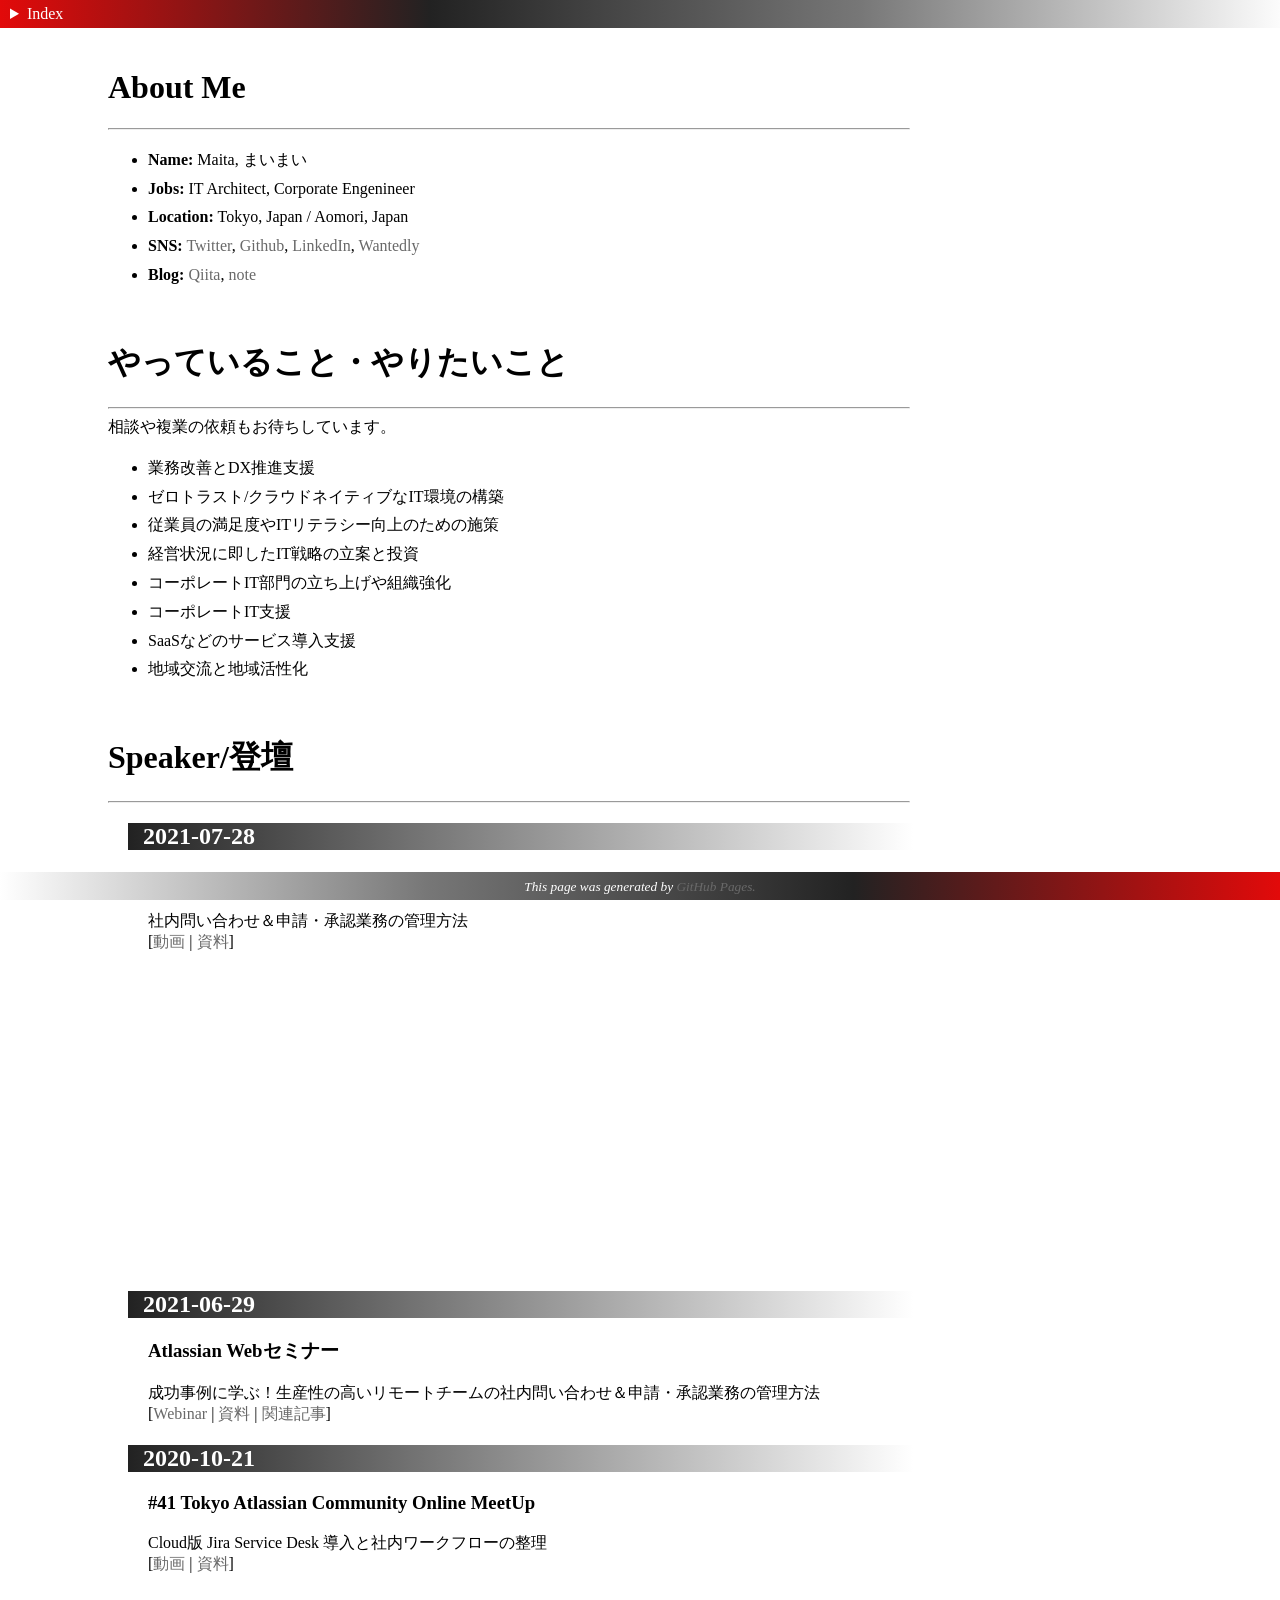
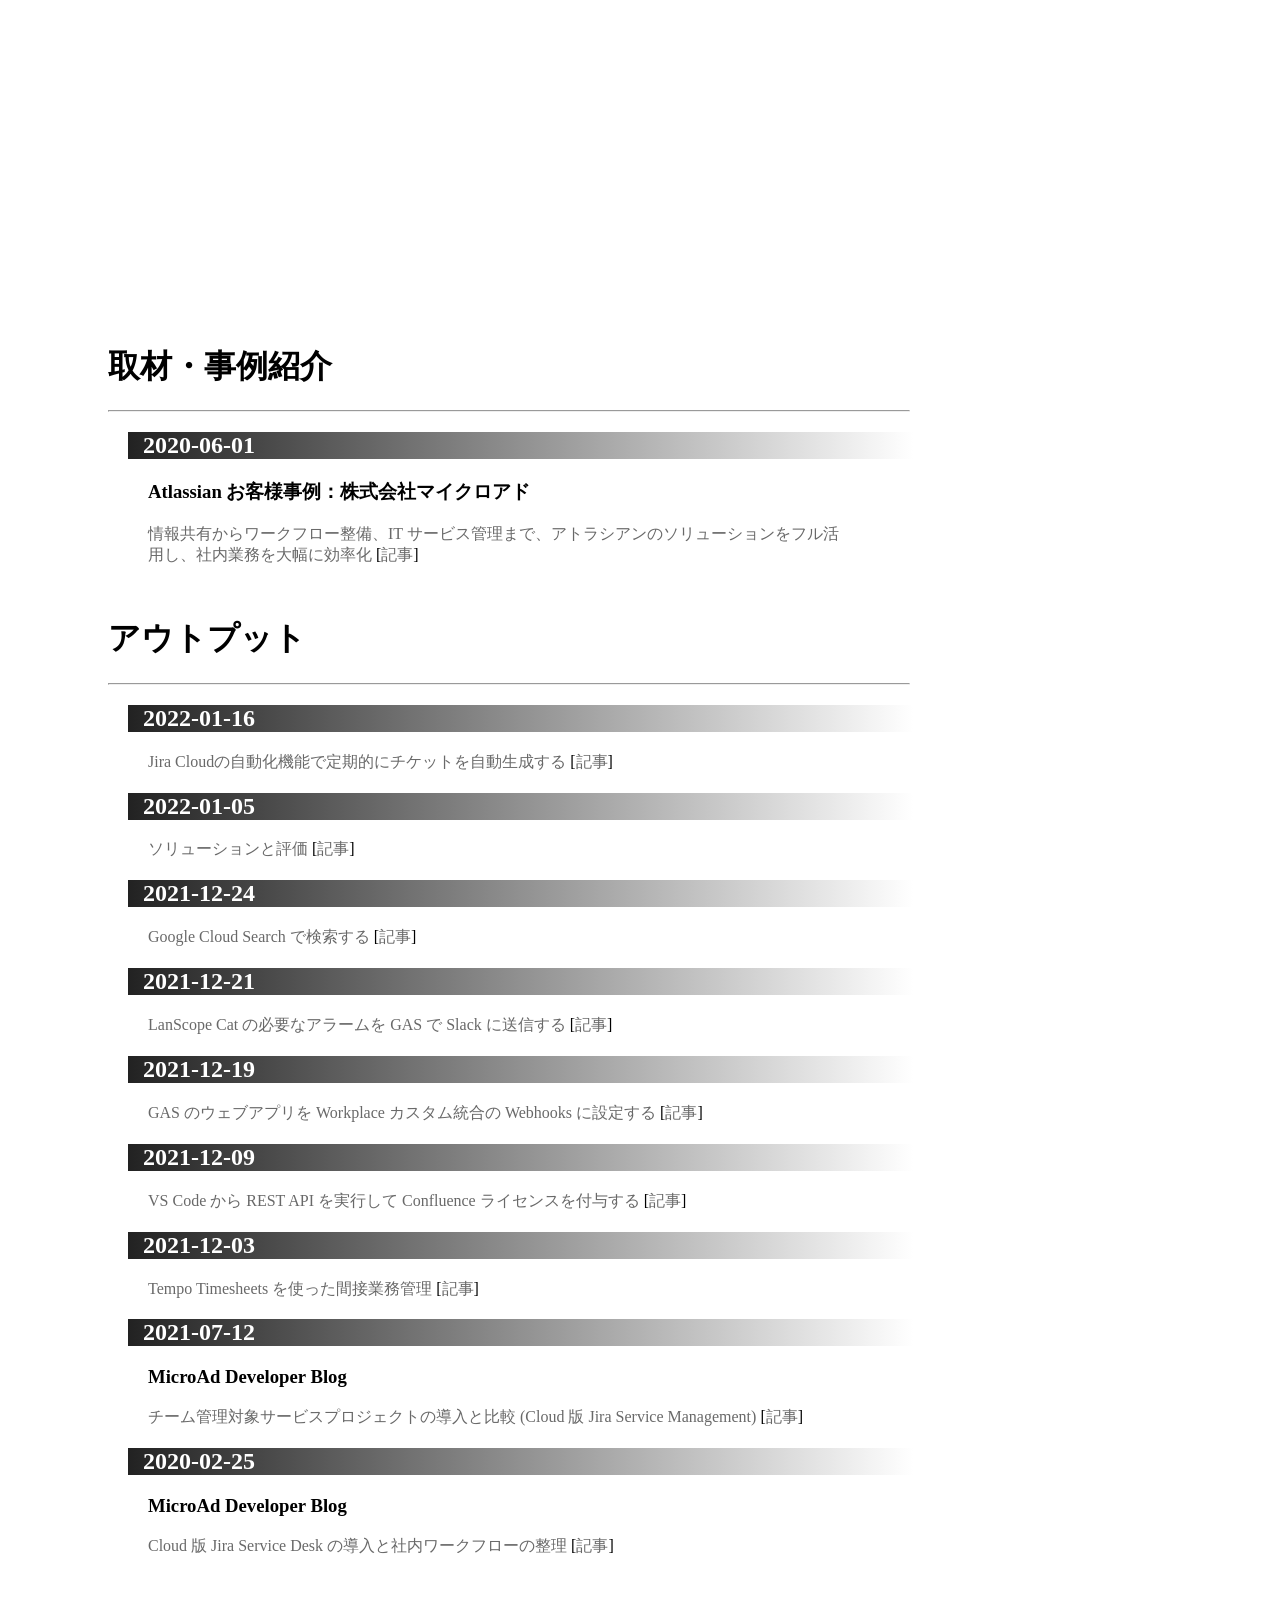
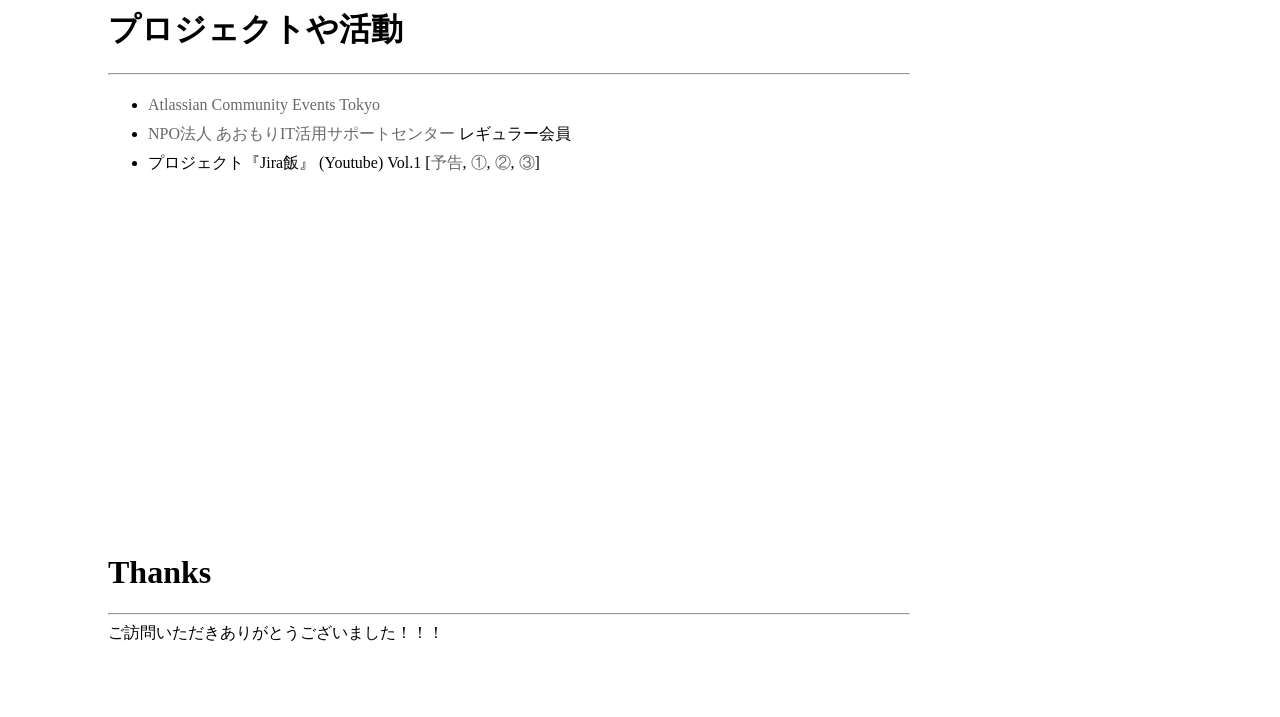
==== index.html @ 76b30c07 "Update index.html レイアウト変更" ====
<!DOCTYPE html>
<html lang="ja">
<head>
    <meta charset="utf-8">
    <meta property="og:type" content="website">
    <meta property="og:title" content="About Me | Corporate Engineer Maimai">
    <meta property="og:description" content="コーポレートエンジニアをしている「まいまい」の自己紹介や、過去の登壇・アウトプットを紹介しています。">
    <meta property="og:site_name" content="About Me | Corporate Engineer Maimai">
    <link rel="stylesheet" type="text/css" href="base.css">
    <title>About Me | Corporate Engineer Maimai</title>
</head>
<body>

<div class="header">
<details>
    <summary>Index</summary>
        <div class="index">
        <li><a href="#H1-001">About Me</a></li>
        <li><a href="#H1-002">やっていること・やりたいこと</a></li>
        <li><a href="#H1-003">Speaker/登壇</a></li>
        <li><a href="#H1-004">取材・事例紹介</a></li>
        <li><a href="#H1-005">アウトプット</a></li>
        <li><a href="#H1-006">プロジェクトや活動</a></li>
        </div>
</details>
</div>

<!--- Body ここから -->
<div class="body">
<h1 id="H1-001">About Me</h1>
<hr>
<ul>
    <li><b>Name:</b> Maita, まいまい</li>
    <li><b>Jobs:</b> IT Architect, Corporate Engenineer</li>
    <li><b>Location:</b> Tokyo, Japan / Aomori, Japan</li>
    <li><b>SNS:</b> <a href="https://twitter.com/cemaimai">Twitter</a>, <a href="https://github.com/cemaimai">Github</a>, <a href="https://www.linkedin.com/in/shinsuke-maita-6b7702137/">LinkedIn</a>, <a href="https://www.wantedly.com/id/cemaimai">Wantedly</a></li>
    <li><b>Blog:</b> <a href="https://qiita.com/cemaimai">Qiita</a>, <a href="https://note.com/cemaimai">note</a></li>
</ul>

<h1 id="H1-002">やっていること・やりたいこと</h1>
<hr>
相談や複業の依頼もお待ちしています。
<ul>
    <li>業務改善とDX推進支援</li>
    <li>ゼロトラスト/クラウドネイティブなIT環境の構築</li>
    <li>従業員の満足度やITリテラシー向上のための施策</li>
    <li>経営状況に即したIT戦略の立案と投資</li>
    <li>コーポレートIT部門の立ち上げや組織強化</li>
    <li>コーポレートIT支援</li>
    <li>SaaSなどのサービス導入支援</li>
    <li>地域交流と地域活性化</li>
</ul>

<h1 id="H1-003">Speaker/登壇</h1>
<hr>
    <h2>2021-07-28</h2>
        <h3>#47 Tokyo Atlassian Community Online MeetUp</h3>
        <div class="text">社内問い合わせ＆申請・承認業務の管理方法</div>
        <div class="text">[<a href="https://www.youtube.com/watch?v=RJtJ-6cpkEo">動画</a> | <a href="https://www.slideshare.net/microad_engineer/20210728-ace047">資料</a>] </div>
        <div class="text"><iframe width="560" height="315" src="https://www.youtube.com/embed/RJtJ-6cpkEo" title="YouTube video player" frameborder="0" allow="accelerometer; autoplay; clipboard-write; encrypted-media; gyroscope; picture-in-picture" allowfullscreen></iframe></div>

    <h2>2021-06-29</h2>
        <h3>Atlassian Webセミナー</h3>
        <div class="text">成功事例に学ぶ！生産性の高いリモートチームの社内問い合わせ＆申請・承認業務の管理方法</div>
        <div class="text">[<a href="https://www.atlassian.com/ja/webinars/international/ja-customer-story-microad">Webinar</a> | <a href="https://www.slideshare.net/microad_engineer/20210629atlassianwebinar">資料</a> | <a href="https://community.atlassian.com/t5/Jira-Service-Management-articles/2021%E5%B9%B46%E6%9C%8829%E6%97%A5%E9%96%8B%E5%82%ACWeb%E3%82%BB%E3%83%9F%E3%83%8A%E3%83%BC-%E6%88%90%E5%8A%9F%E4%BA%8B%E4%BE%8B%E3%81%AB%E5%AD%A6%E3%81%B6-%E7%94%9F%E7%94%A3%E6%80%A7%E3%81%AE%E9%AB%98%E3%81%84%E3%83%AA%E3%83%A2%E3%83%BC%E3%83%88%E3%83%81%E3%83%BC%E3%83%A0%E3%81%AE%E7%A4%BE%E5%86%85%E5%95%8F%E3%81%84%E5%90%88%E3%82%8F%E3%81%9B-%E7%94%B3%E8%AB%8B-%E6%89%BF%E8%AA%8D%E6%A5%AD%E5%8B%99%E3%81%AE%E7%AE%A1%E7%90%86%E6%96%B9%E6%B3%95/ba-p/1737532">関連記事</a>]</div>

    <h2>2020-10-21</h2>
        <h3>#41 Tokyo Atlassian Community Online MeetUp</h3>
        <div class="text">Cloud版 Jira Service Desk 導入と社内ワークフローの整理</div>
        <div class="text">[<a href="https://www.youtube.com/watch?v=x3oDOtFxXU0">動画</a> | <a href="https://www.slideshare.net/microad_engineer/aec-41-lt">資料</a>] </div>
        <div class="text"><iframe width="560" height="315" src="https://www.youtube.com/embed/x3oDOtFxXU0" title="YouTube video player" frameborder="0" allow="accelerometer; autoplay; clipboard-write; encrypted-media; gyroscope; picture-in-picture" allowfullscreen></iframe></div>

<h1 id="H1-004">取材・事例紹介</h1>
<hr>
    <h2>2020-06-01</h2>
        <h3>Atlassian お客様事例：株式会社マイクロアド</h3>
        <div class="text"><a href="https://www.atlassian.com/ja/customers/microad">情報共有からワークフロー整備、IT サービス管理まで、アトラシアンのソリューションをフル活用し、社内業務を大幅に効率化</a> [<a href="https://www.atlassian.com/ja/customers/microad">記事</a>]</div>


<h1 id="H1-005">アウトプット</h1>
<hr>
    <h2>2022-01-16</h2>
        <div class="text"><a href="https://qiita.com/cemaimai/items/0ba5bbc0c61e6a805965">Jira Cloudの自動化機能で定期的にチケットを自動生成する</a> [<a href="https://qiita.com/cemaimai/items/0ba5bbc0c61e6a805965">記事</a>]</div>
    <h2>2022-01-05</h2>
        <div class="text"><a href="https://qiita.com/cemaimai/items/a8c7bdc0584038373188">ソリューションと評価</a> [<a href="https://qiita.com/cemaimai/items/a8c7bdc0584038373188">記事</a>]</div>
    <h2>2021-12-24</h2>
        <div class="text"><a href="https://qiita.com/cemaimai/items/baa7d0d3aedb22e76652">Google Cloud Search で検索する</a> [<a href="https://qiita.com/cemaimai/items/baa7d0d3aedb22e76652">記事</a>]</div>
    <h2>2021-12-21</h2>
        <div class="text"><a href="https://qiita.com/cemaimai/items/c20225d32298ceb9b301">LanScope Cat の必要なアラームを GAS で Slack に送信する</a> [<a href="https://qiita.com/cemaimai/items/c20225d32298ceb9b301">記事</a>]</div>
    <h2>2021-12-19</h2>
        <div class="text"><a href="https://qiita.com/cemaimai/items/4e7044d4f46eaf0c8d08">GAS のウェブアプリを Workplace カスタム統合の Webhooks に設定する</a> [<a href="https://qiita.com/cemaimai/items/4e7044d4f46eaf0c8d08">記事</a>]</div>
    <h2>2021-12-09</h2>
        <div class="text"><a href="https://qiita.com/cemaimai/items/fc41af27915988841f97">VS Code から REST API を実行して Confluence ライセンスを付与する</a> [<a href="https://qiita.com/cemaimai/items/fc41af27915988841f97">記事</a>]</div>
    <h2>2021-12-03</h2>
        <div class="text"><a href="https://qiita.com/cemaimai/items/caa5237936f76f479fb8">Tempo Timesheets を使った間接業務管理</a> [<a href="https://qiita.com/cemaimai/items/caa5237936f76f479fb8">記事</a>]</div>
    <h2>2021-07-12</h2>
        <h3>MicroAd Developer Blog</h3>
        <div class="text"><a href="https://developers.microad.co.jp/entry/2021/07/12/063000">チーム管理対象サービスプロジェクトの導入と比較 (Cloud 版 Jira Service Management)</a> [<a href="https://developers.microad.co.jp/entry/2021/07/12/063000">記事</a>]</div>
    <h2>2020-02-25</h2>
        <h3>MicroAd Developer Blog</h3>
        <div class="text"><a href="https://developers.microad.co.jp/entry/2020/02/25/063000">Cloud 版 Jira Service Desk の導入と社内ワークフローの整理</a> [<a href="https://developers.microad.co.jp/entry/2020/02/25/063000">記事</a>]</div>

<h1 id="H1-006">プロジェクトや活動</h1>
<hr>
<ul>
    <li><a href="https://ace.atlassian.com/tokyo/">Atlassian Community Events Tokyo</a></li>
    <li><a href="https://aoit.jp/">NPO法人 あおもりIT活用サポートセンター</a> レギュラー会員</li>
    <li>プロジェクト『Jira飯』 (Youtube) Vol.1 [<a href="https://www.youtube.com/watch?v=CK2RzJ-jogo">予告</a>, <a href="https://www.youtube.com/watch?v=gloim9arzog">①</a>, <a href="https://www.youtube.com/watch?v=1fR7b4wqdCg">②</a>, <a href="https://www.youtube.com/watch?v=f0I4ZbgqQSE">③</a>]</li>
    <iframe width="560" height="315" src="https://www.youtube.com/embed/CK2RzJ-jogo" title="YouTube video player" frameborder="0" allow="accelerometer; autoplay; clipboard-write; encrypted-media; gyroscope; picture-in-picture" allowfullscreen></iframe>
</ul>

<h1>Thanks</h1>
<hr>
ご訪問いただきありがとうございました！！！
<p>　</p>
</div>
<!--- Body ここまで -->

<div class="footer"><small><i>This page was generated by <a href="https://pages.github.com/">GitHub Pages.</a></i></small></div>
</body>
</html>
---- base.css ----
body {
	background-color: white;
    position: absolute;
    top: 0px;
    left: 100px;
    font-family: 'Times New Roman', 'Kosugi', sans-serif;
}

a {
    text-decoration: none;
}

a:link {
    color: dimgrey;
}

a:visited {
    color: dimgrey;
}

a:hover {
    text-decoration: underline;
    color: crimson;
}

hr {
    width: 800px;
    text-align: left;
    margin-left: 0;
}

h1 {
    padding-top: 30px;
}

h2 {
    margin-left: 20px;
    padding-left: 15px;
    width: 770px;
    color: #fff;
    background-color: dimgrey;
    background: linear-gradient(90deg, #222, #fff);
}

h3 {
    margin-left: 40px;
}

summary {
    padding-top: 5px;
    padding-left: 10px;
    padding-bottom: 5px;
    width: 100%;
    color: #fff;
    background: linear-gradient(90deg, #e20a0a, #222, #777, #fff);
}

ul {
    line-height: 1.8;
}

.index {
    /* margin-top: 10px;
    margin-left: 23px; */
    padding-top: 10px;
    padding-left: 30px;
    padding-bottom: 10px;
    width: 300px;
    line-height: 1.5;
    border: 1px solid #aaa;
    border-radius: 4px;
    color: dimgrey;
    background-color: rgba(255, 255, 255,0.9);
    font-weight: bold;
}

.text {
    margin-left: 40px;
    width: 700px;
}

.header {
    position: fixed;
    top: 0px;
    left: 0px;
    width: 100%;
    padding-top: 0px;
    padding-bottom: 0px;
}

.body {
    padding: 10px 0 20px 0;    /* 上下に20pxを余白を取る */
}

.footer {
    position: fixed;
    bottom: 0px;
    left: 0px;
    width: 100%;
    padding-top: 5px;
    padding-bottom: 5px;
    text-align: center;
    color: #fff;
    background-color: #222;
    background: linear-gradient(90deg, #fff, #777, #222, #e20a0a);
}
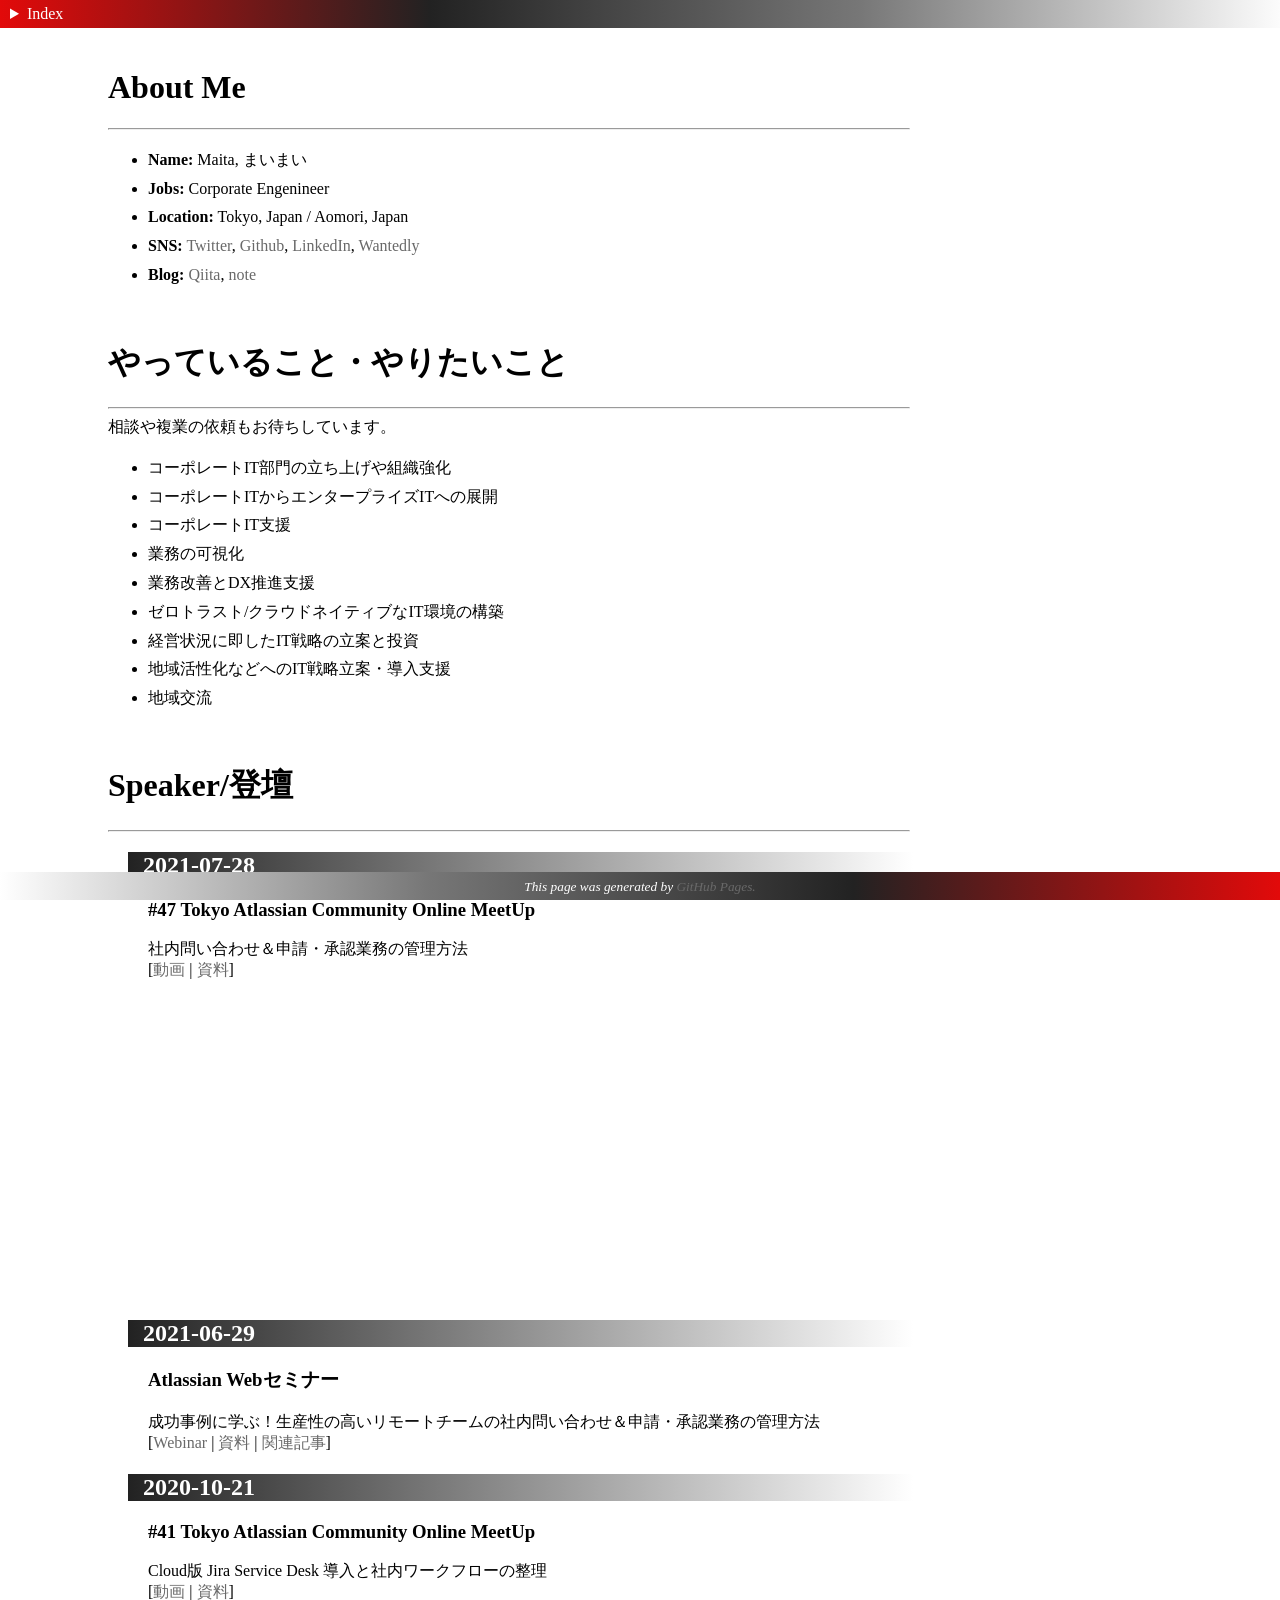
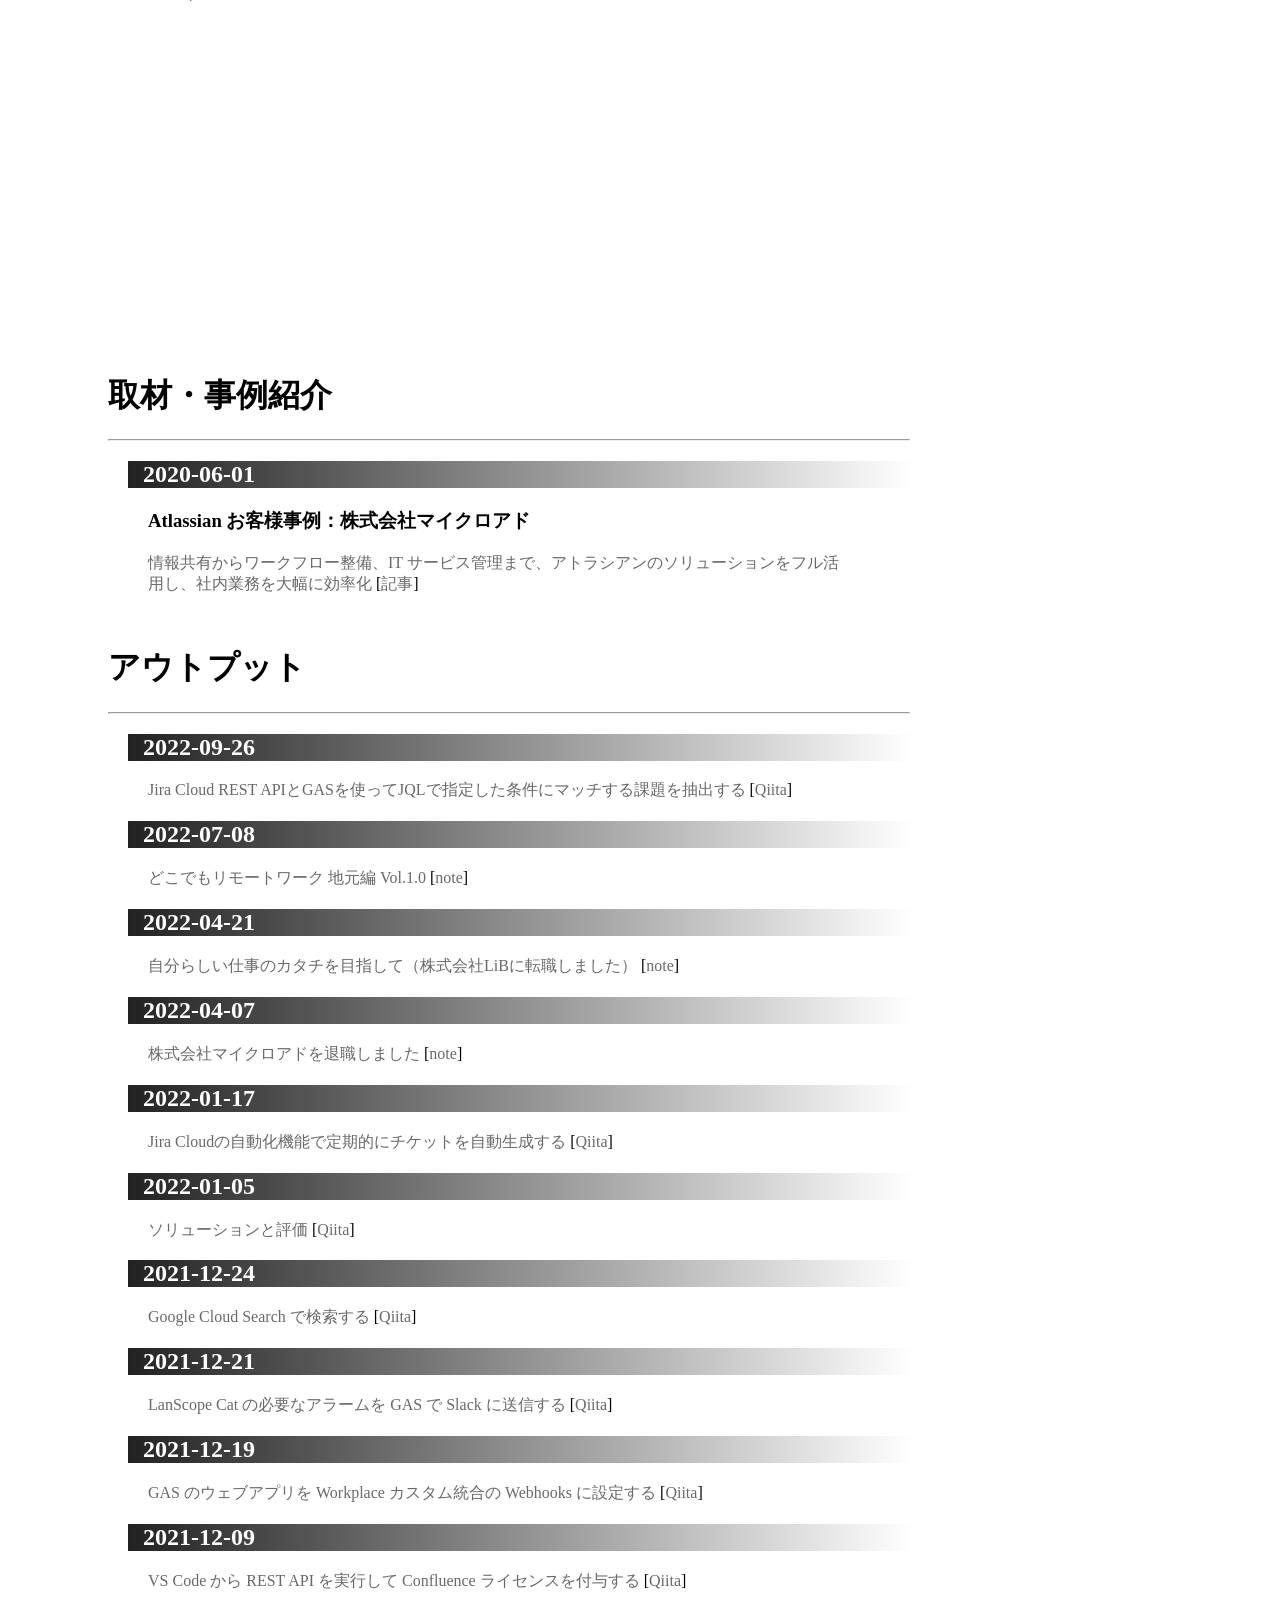
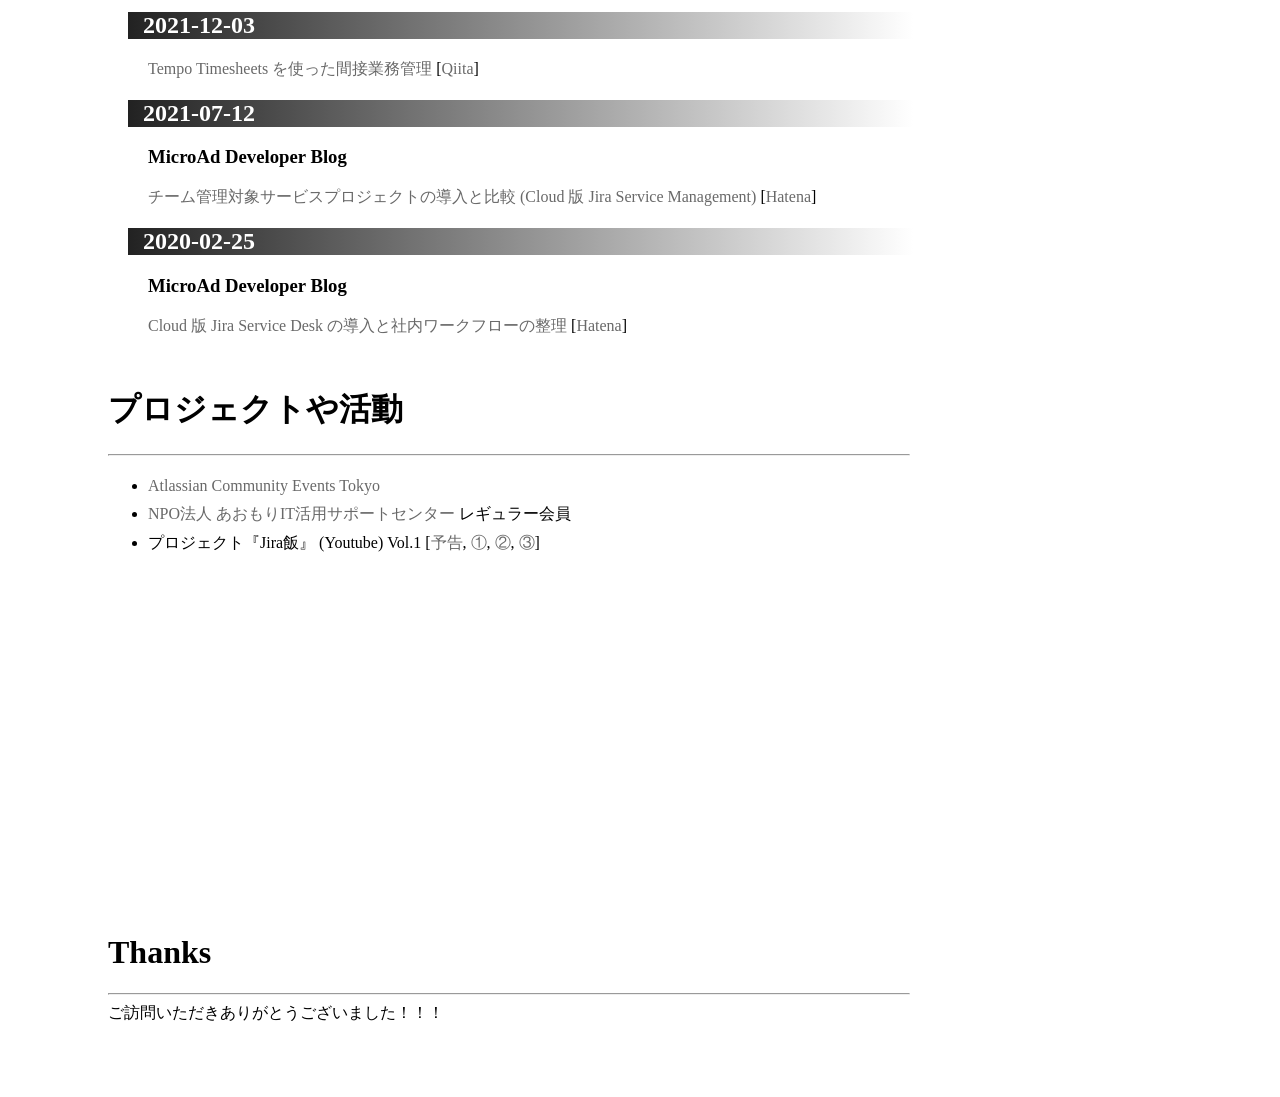
==== commit 4ca403b7: "Add files via upload" ====
--- a/index.html
+++ b/index.html
@@ -31,7 +31,7 @@
 <hr>
 <ul>
     <li><b>Name:</b> Maita, まいまい</li>
-    <li><b>Jobs:</b> IT Architect, Corporate Engenineer</li>
+    <li><b>Jobs:</b> Corporate Engenineer</li>
     <li><b>Location:</b> Tokyo, Japan / Aomori, Japan</li>
     <li><b>SNS:</b> <a href="https://twitter.com/cemaimai">Twitter</a>, <a href="https://github.com/cemaimai">Github</a>, <a href="https://www.linkedin.com/in/shinsuke-maita-6b7702137/">LinkedIn</a>, <a href="https://www.wantedly.com/id/cemaimai">Wantedly</a></li>
     <li><b>Blog:</b> <a href="https://qiita.com/cemaimai">Qiita</a>, <a href="https://note.com/cemaimai">note</a></li>
@@ -41,14 +41,15 @@
 <hr>
 相談や複業の依頼もお待ちしています。
 <ul>
+    <li>コーポレートIT部門の立ち上げや組織強化</li>
+    <li>コーポレートITからエンタープライズITへの展開</li>
+    <li>コーポレートIT支援</li>
+    <li>業務の可視化</li>
     <li>業務改善とDX推進支援</li>
     <li>ゼロトラスト/クラウドネイティブなIT環境の構築</li>
-    <li>従業員の満足度やITリテラシー向上のための施策</li>
     <li>経営状況に即したIT戦略の立案と投資</li>
-    <li>コーポレートIT部門の立ち上げや組織強化</li>
-    <li>コーポレートIT支援</li>
-    <li>SaaSなどのサービス導入支援</li>
-    <li>地域交流と地域活性化</li>
+    <li>地域活性化などへのIT戦略立案・導入支援</li>
+    <li>地域交流</li>
 </ul>
 
 <h1 id="H1-003">Speaker/登壇</h1>
@@ -79,26 +80,34 @@
 
 <h1 id="H1-005">アウトプット</h1>
 <hr>
-    <h2>2022-01-16</h2>
-        <div class="text"><a href="https://qiita.com/cemaimai/items/0ba5bbc0c61e6a805965">Jira Cloudの自動化機能で定期的にチケットを自動生成する</a> [<a href="https://qiita.com/cemaimai/items/0ba5bbc0c61e6a805965">記事</a>]</div>
+    <h2>2022-09-26</h2>
+        <div class="text"><a href="https://qiita.com/cemaimai/items/ecb716654a2fc1c45a72">Jira Cloud REST APIとGASを使ってJQLで指定した条件にマッチする課題を抽出する</a> [<a href="https://qiita.com/cemaimai/items/ecb716654a2fc1c45a72">Qiita</a>]</div>
+    <h2>2022-07-08</h2>
+        <div class="text"><a href="https://note.com/cemaimai/n/n91f216fa0f9e">どこでもリモートワーク 地元編 Vol.1.0</a> [<a href="https://note.com/cemaimai/n/n91f216fa0f9e">note</a>]</div>
+    <h2>2022-04-21</h2>
+        <div class="text"><a href="https://note.com/cemaimai/n/n746a732a458d">自分らしい仕事のカタチを目指して（株式会社LiBに転職しました）</a> [<a href="https://note.com/cemaimai/n/n746a732a458d">note</a>]</div>
+    <h2>2022-04-07</h2>
+        <div class="text"><a href="https://note.com/cemaimai/n/n4a267ef95fcd">株式会社マイクロアドを退職しました</a> [<a href="https://note.com/cemaimai/n/n4a267ef95fcd">note</a>]</div>
+    <h2>2022-01-17</h2>
+        <div class="text"><a href="https://qiita.com/cemaimai/items/0ba5bbc0c61e6a805965">Jira Cloudの自動化機能で定期的にチケットを自動生成する</a> [<a href="https://qiita.com/cemaimai/items/0ba5bbc0c61e6a805965">Qiita</a>]</div>
     <h2>2022-01-05</h2>
-        <div class="text"><a href="https://qiita.com/cemaimai/items/a8c7bdc0584038373188">ソリューションと評価</a> [<a href="https://qiita.com/cemaimai/items/a8c7bdc0584038373188">記事</a>]</div>
+        <div class="text"><a href="https://qiita.com/cemaimai/items/a8c7bdc0584038373188">ソリューションと評価</a> [<a href="https://qiita.com/cemaimai/items/a8c7bdc0584038373188">Qiita</a>]</div>
     <h2>2021-12-24</h2>
-        <div class="text"><a href="https://qiita.com/cemaimai/items/baa7d0d3aedb22e76652">Google Cloud Search で検索する</a> [<a href="https://qiita.com/cemaimai/items/baa7d0d3aedb22e76652">記事</a>]</div>
+        <div class="text"><a href="https://qiita.com/cemaimai/items/baa7d0d3aedb22e76652">Google Cloud Search で検索する</a> [<a href="https://qiita.com/cemaimai/items/baa7d0d3aedb22e76652">Qiita</a>]</div>
     <h2>2021-12-21</h2>
-        <div class="text"><a href="https://qiita.com/cemaimai/items/c20225d32298ceb9b301">LanScope Cat の必要なアラームを GAS で Slack に送信する</a> [<a href="https://qiita.com/cemaimai/items/c20225d32298ceb9b301">記事</a>]</div>
+        <div class="text"><a href="https://qiita.com/cemaimai/items/c20225d32298ceb9b301">LanScope Cat の必要なアラームを GAS で Slack に送信する</a> [<a href="https://qiita.com/cemaimai/items/c20225d32298ceb9b301">Qiita</a>]</div>
     <h2>2021-12-19</h2>
-        <div class="text"><a href="https://qiita.com/cemaimai/items/4e7044d4f46eaf0c8d08">GAS のウェブアプリを Workplace カスタム統合の Webhooks に設定する</a> [<a href="https://qiita.com/cemaimai/items/4e7044d4f46eaf0c8d08">記事</a>]</div>
+        <div class="text"><a href="https://qiita.com/cemaimai/items/4e7044d4f46eaf0c8d08">GAS のウェブアプリを Workplace カスタム統合の Webhooks に設定する</a> [<a href="https://qiita.com/cemaimai/items/4e7044d4f46eaf0c8d08">Qiita</a>]</div>
     <h2>2021-12-09</h2>
-        <div class="text"><a href="https://qiita.com/cemaimai/items/fc41af27915988841f97">VS Code から REST API を実行して Confluence ライセンスを付与する</a> [<a href="https://qiita.com/cemaimai/items/fc41af27915988841f97">記事</a>]</div>
+        <div class="text"><a href="https://qiita.com/cemaimai/items/fc41af27915988841f97">VS Code から REST API を実行して Confluence ライセンスを付与する</a> [<a href="https://qiita.com/cemaimai/items/fc41af27915988841f97">Qiita</a>]</div>
     <h2>2021-12-03</h2>
-        <div class="text"><a href="https://qiita.com/cemaimai/items/caa5237936f76f479fb8">Tempo Timesheets を使った間接業務管理</a> [<a href="https://qiita.com/cemaimai/items/caa5237936f76f479fb8">記事</a>]</div>
+        <div class="text"><a href="https://qiita.com/cemaimai/items/caa5237936f76f479fb8">Tempo Timesheets を使った間接業務管理</a> [<a href="https://qiita.com/cemaimai/items/caa5237936f76f479fb8">Qiita</a>]</div>
     <h2>2021-07-12</h2>
         <h3>MicroAd Developer Blog</h3>
-        <div class="text"><a href="https://developers.microad.co.jp/entry/2021/07/12/063000">チーム管理対象サービスプロジェクトの導入と比較 (Cloud 版 Jira Service Management)</a> [<a href="https://developers.microad.co.jp/entry/2021/07/12/063000">記事</a>]</div>
+        <div class="text"><a href="https://developers.microad.co.jp/entry/2021/07/12/063000">チーム管理対象サービスプロジェクトの導入と比較 (Cloud 版 Jira Service Management)</a> [<a href="https://developers.microad.co.jp/entry/2021/07/12/063000">Hatena</a>]</div>
     <h2>2020-02-25</h2>
         <h3>MicroAd Developer Blog</h3>
-        <div class="text"><a href="https://developers.microad.co.jp/entry/2020/02/25/063000">Cloud 版 Jira Service Desk の導入と社内ワークフローの整理</a> [<a href="https://developers.microad.co.jp/entry/2020/02/25/063000">記事</a>]</div>
+        <div class="text"><a href="https://developers.microad.co.jp/entry/2020/02/25/063000">Cloud 版 Jira Service Desk の導入と社内ワークフローの整理</a> [<a href="https://developers.microad.co.jp/entry/2020/02/25/063000">Hatena</a>]</div>
 
 <h1 id="H1-006">プロジェクトや活動</h1>
 <hr>
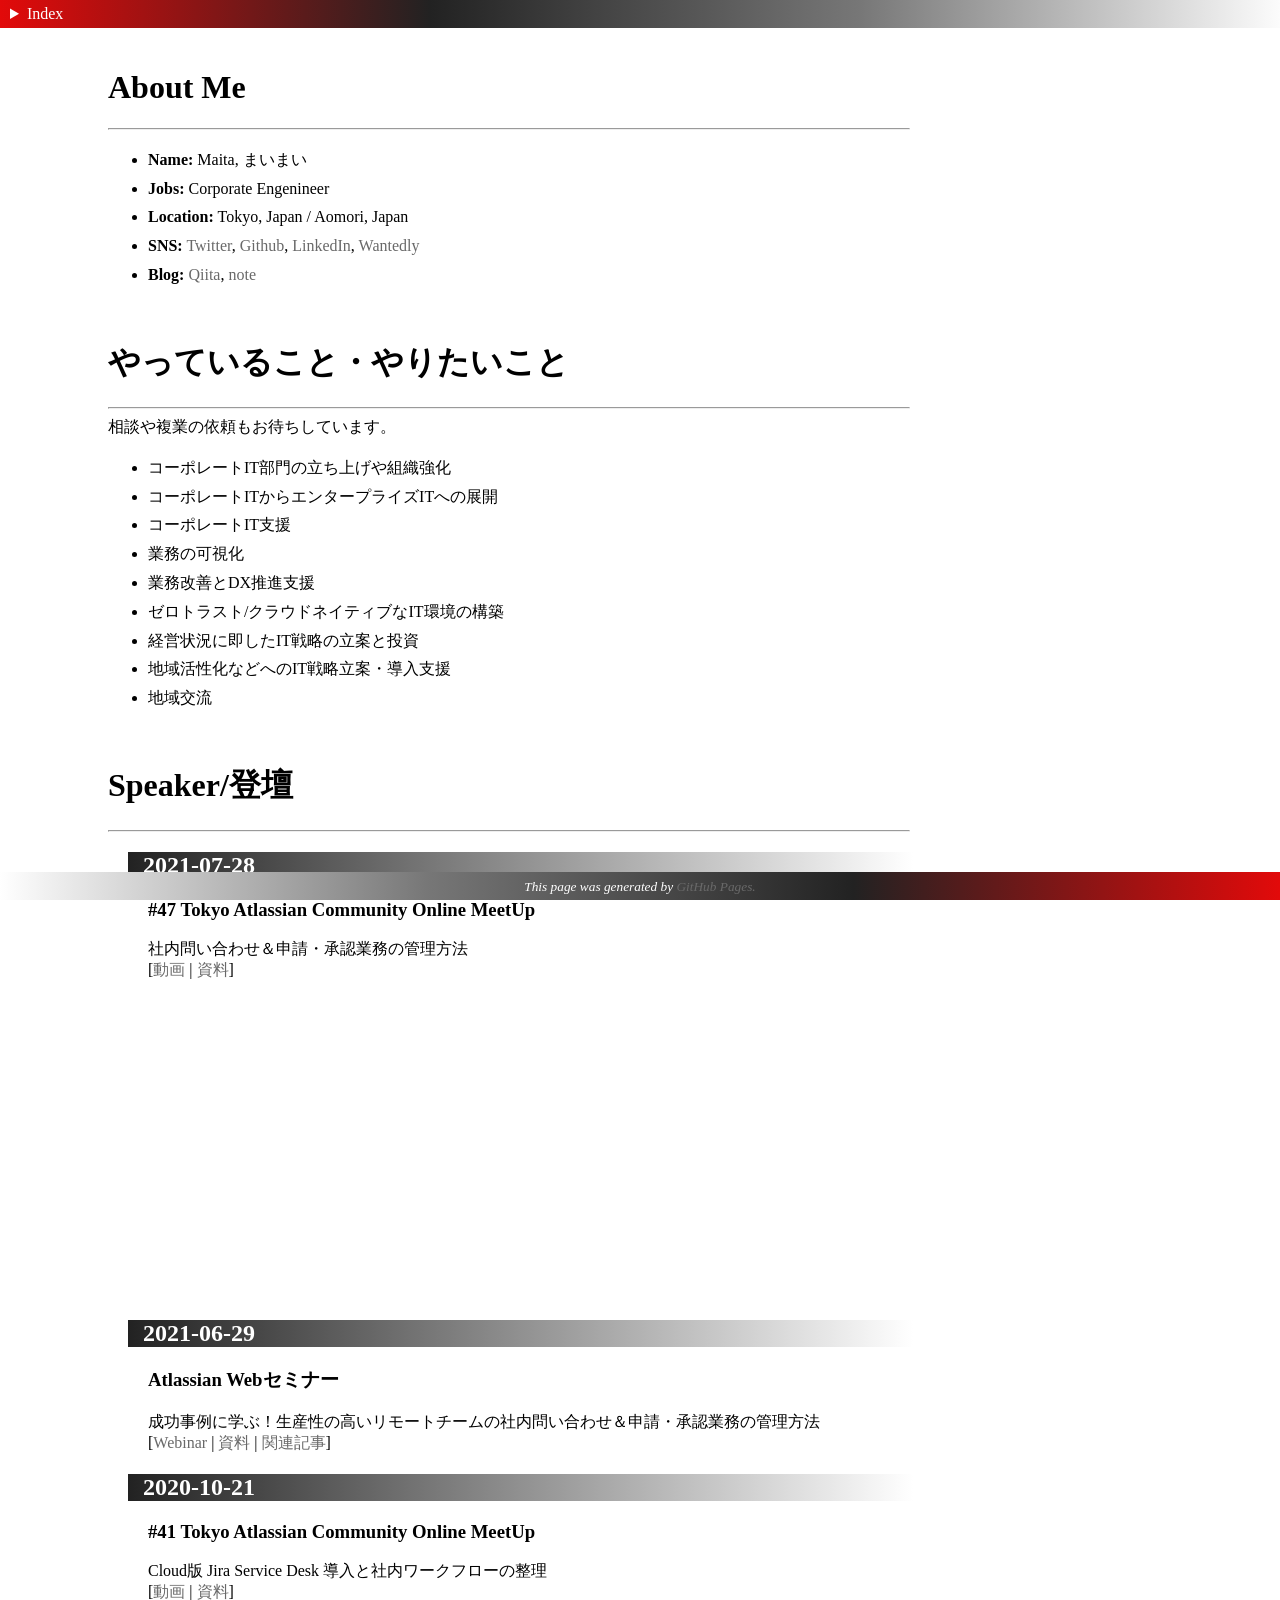
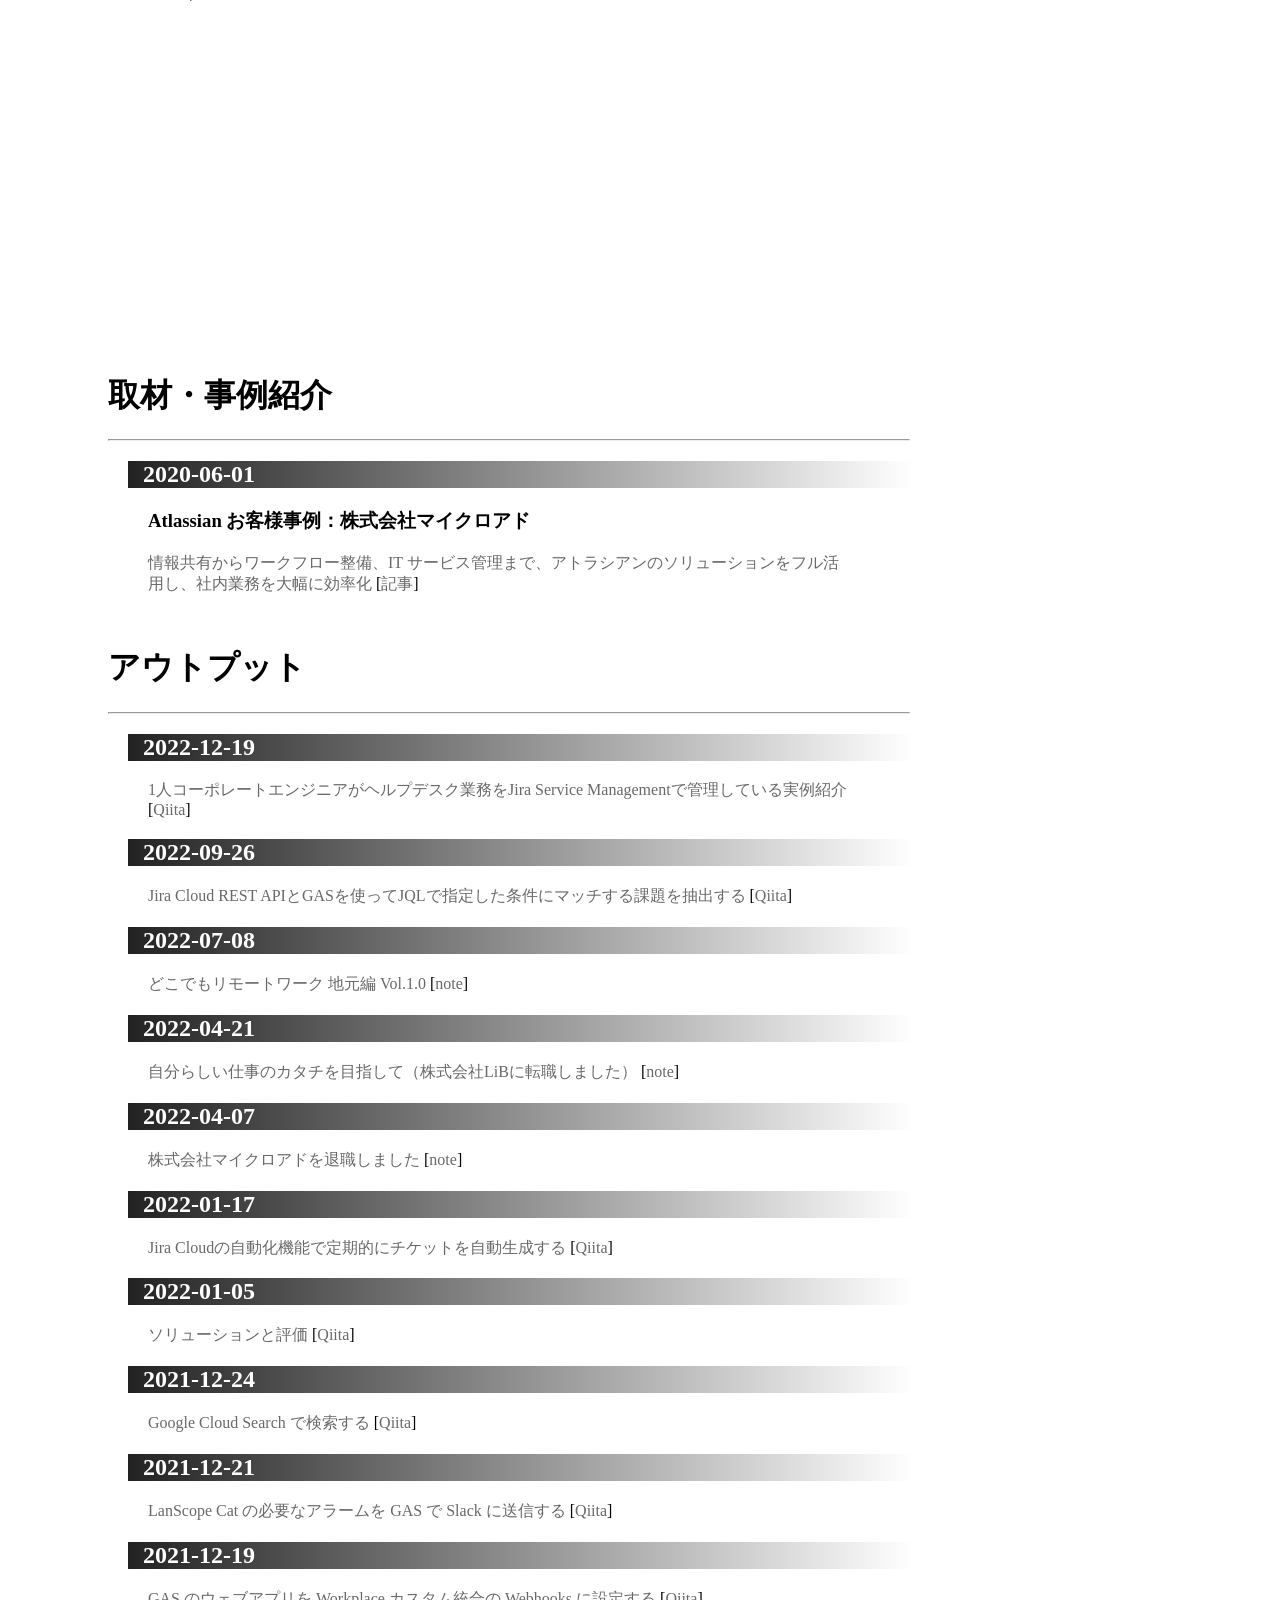
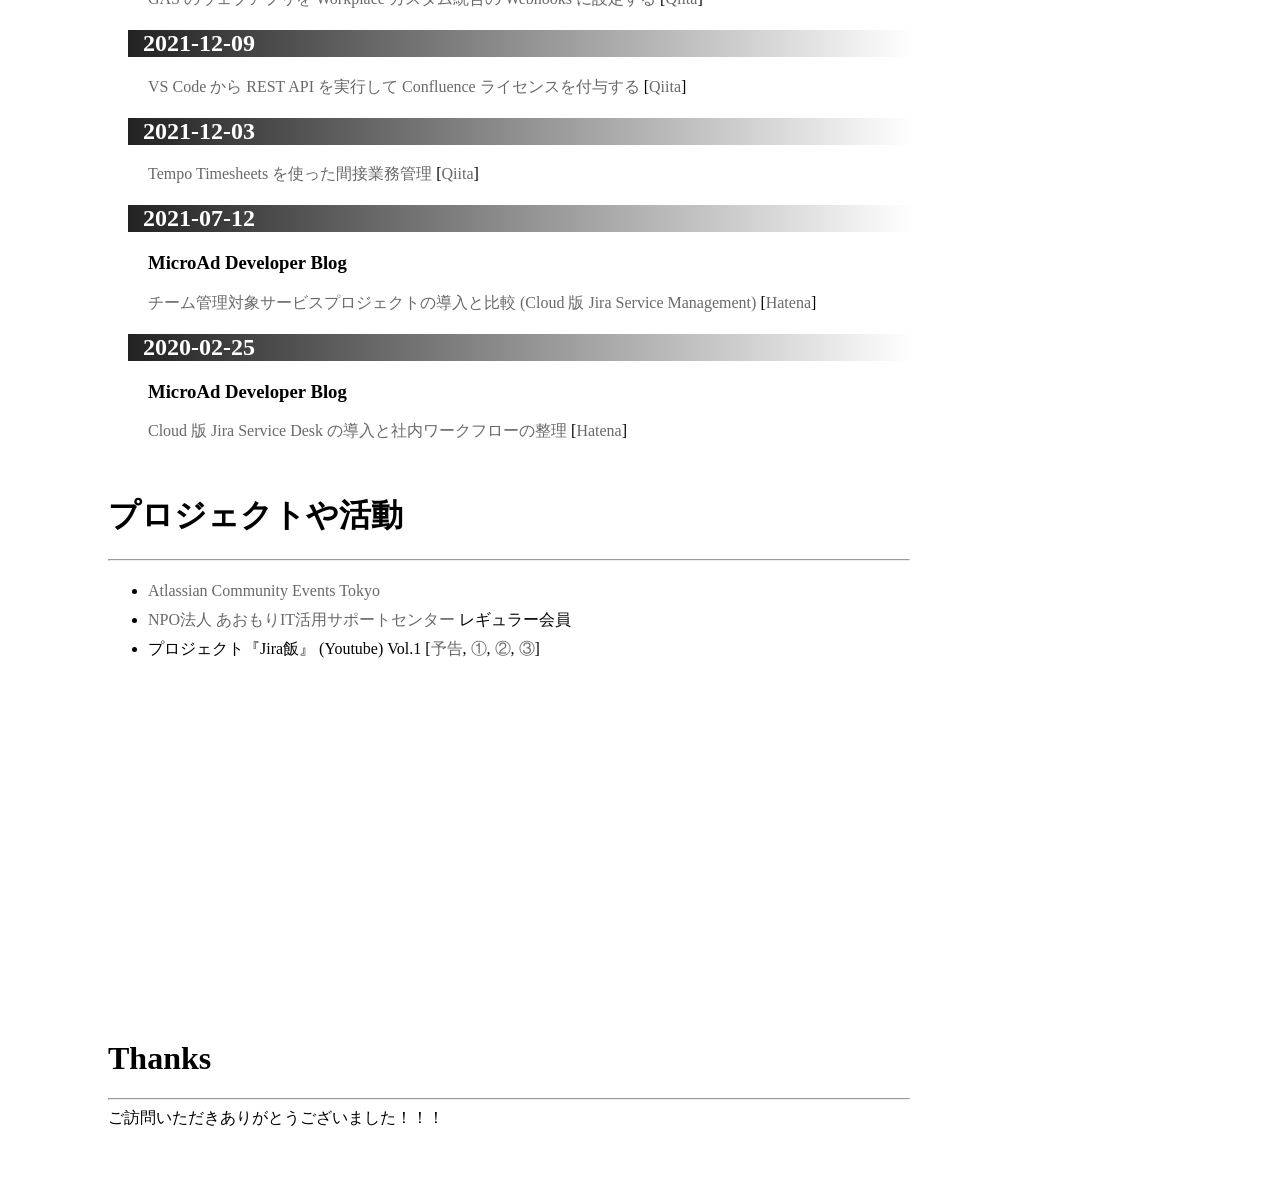
==== commit 113480fd: "Update index.html Add info of the blog issued on Dec 19, 2022." ====
--- a/index.html
+++ b/index.html
@@ -80,6 +80,8 @@
 
 <h1 id="H1-005">アウトプット</h1>
 <hr>
+    <h2>2022-12-19</h2>
+        <div class="text"><a href="https://qiita.com/cemaimai/items/4dcd0fa9041b90f044d1">1人コーポレートエンジニアがヘルプデスク業務をJira Service Managementで管理している実例紹介</a> [<a href="https://qiita.com/cemaimai/items/4dcd0fa9041b90f044d1">Qiita</a>]</div>
     <h2>2022-09-26</h2>
         <div class="text"><a href="https://qiita.com/cemaimai/items/ecb716654a2fc1c45a72">Jira Cloud REST APIとGASを使ってJQLで指定した条件にマッチする課題を抽出する</a> [<a href="https://qiita.com/cemaimai/items/ecb716654a2fc1c45a72">Qiita</a>]</div>
     <h2>2022-07-08</h2>
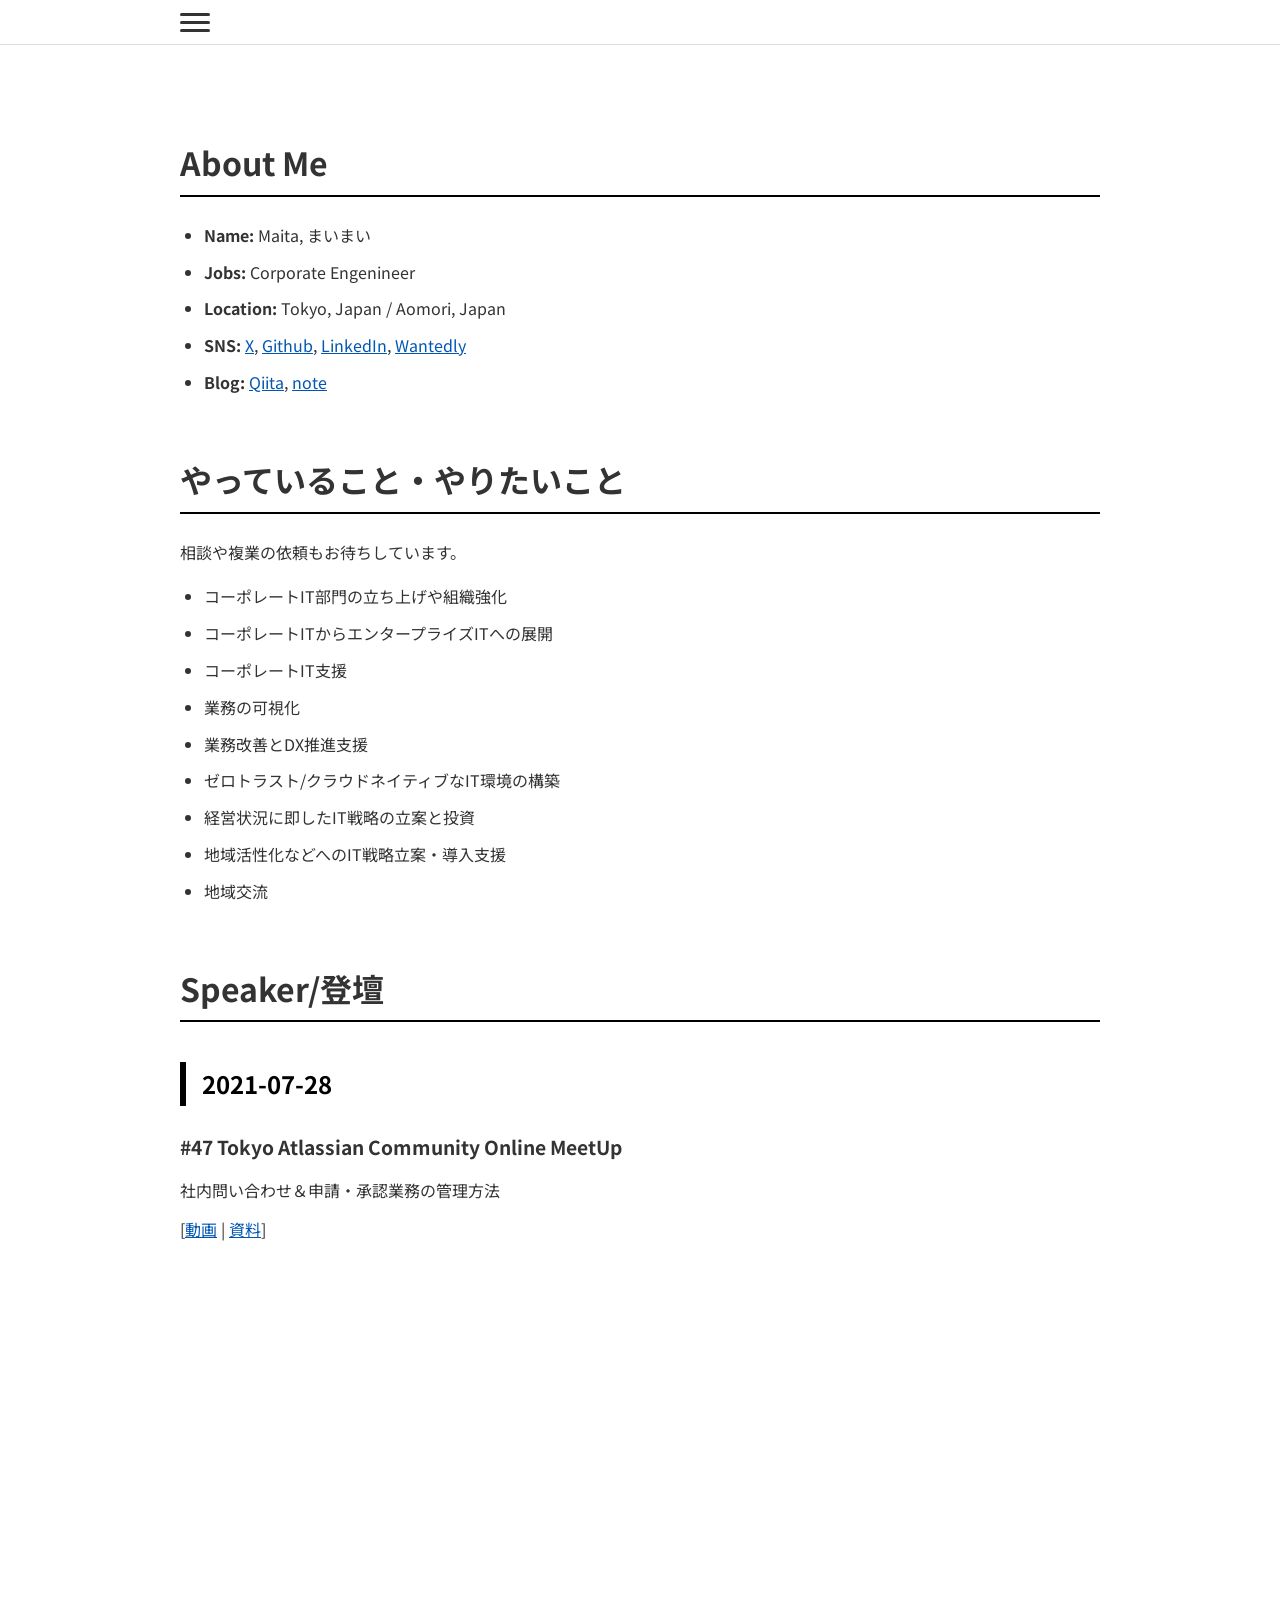
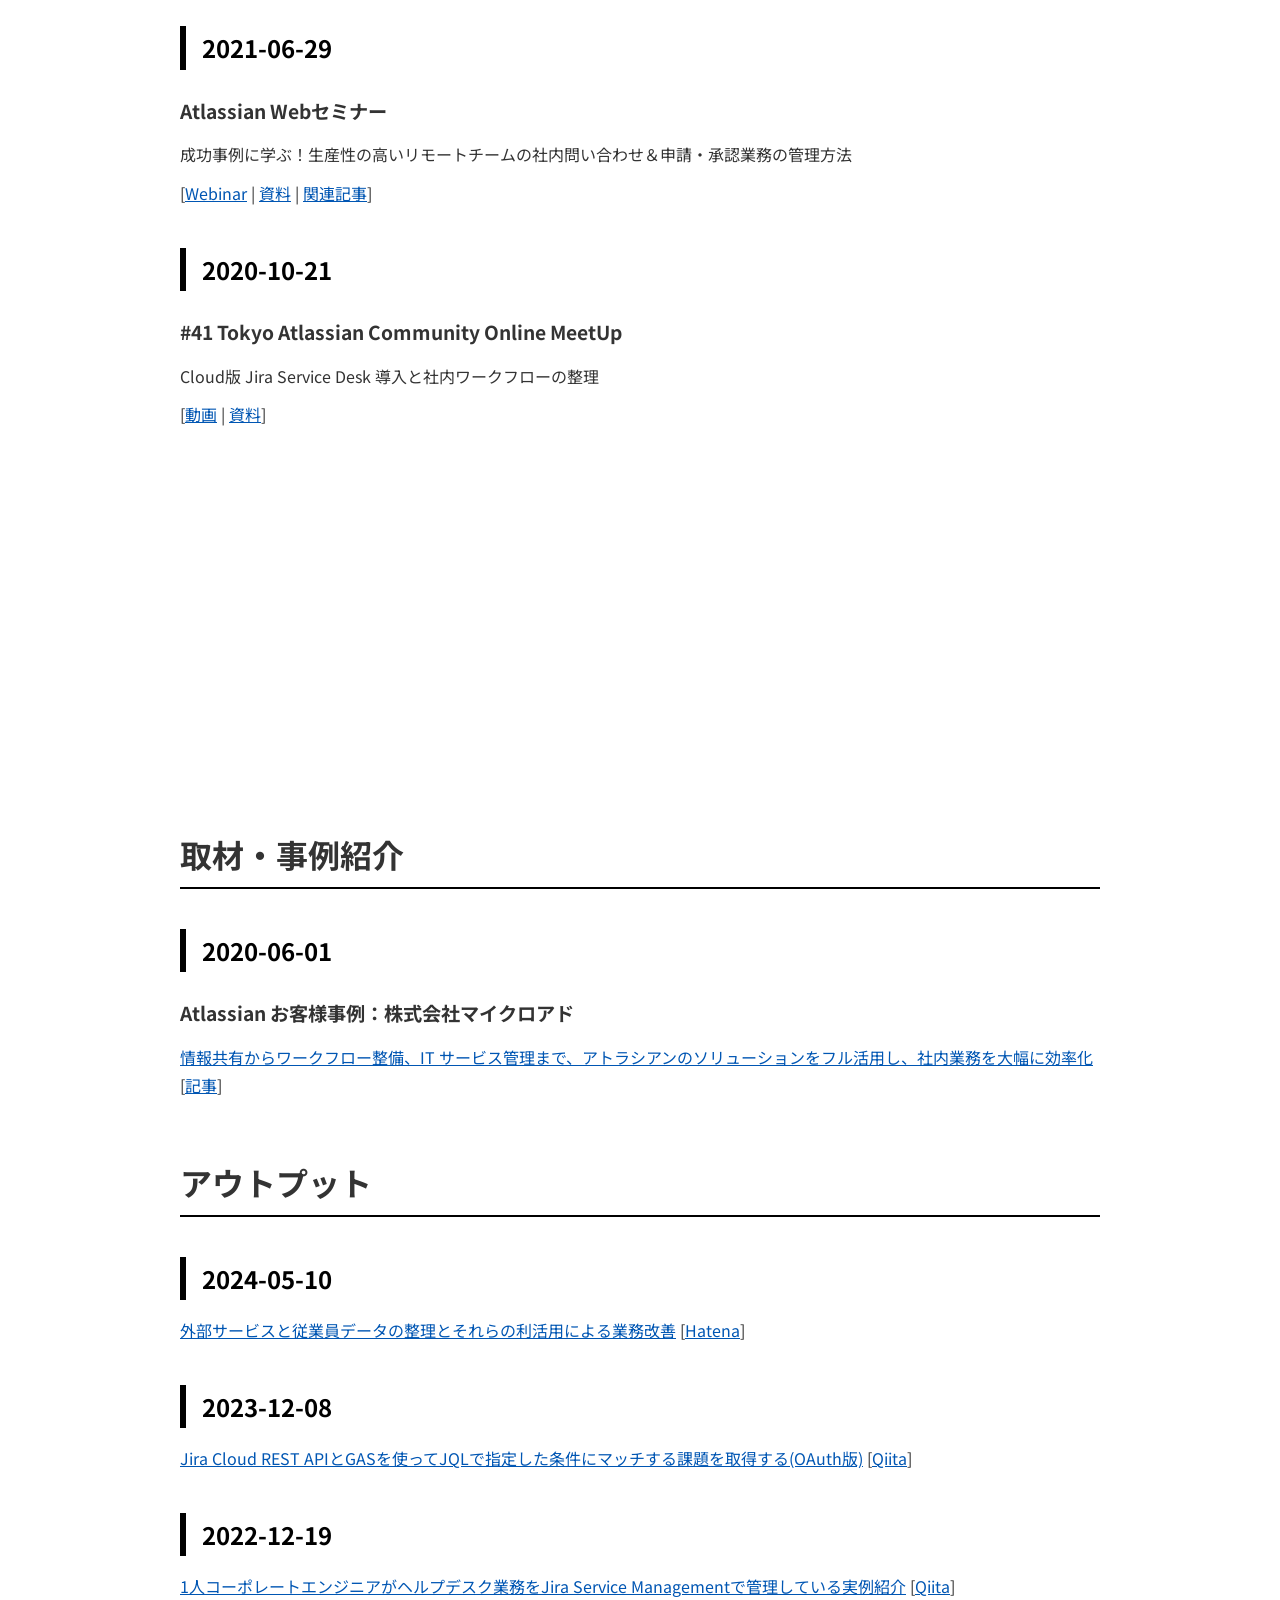
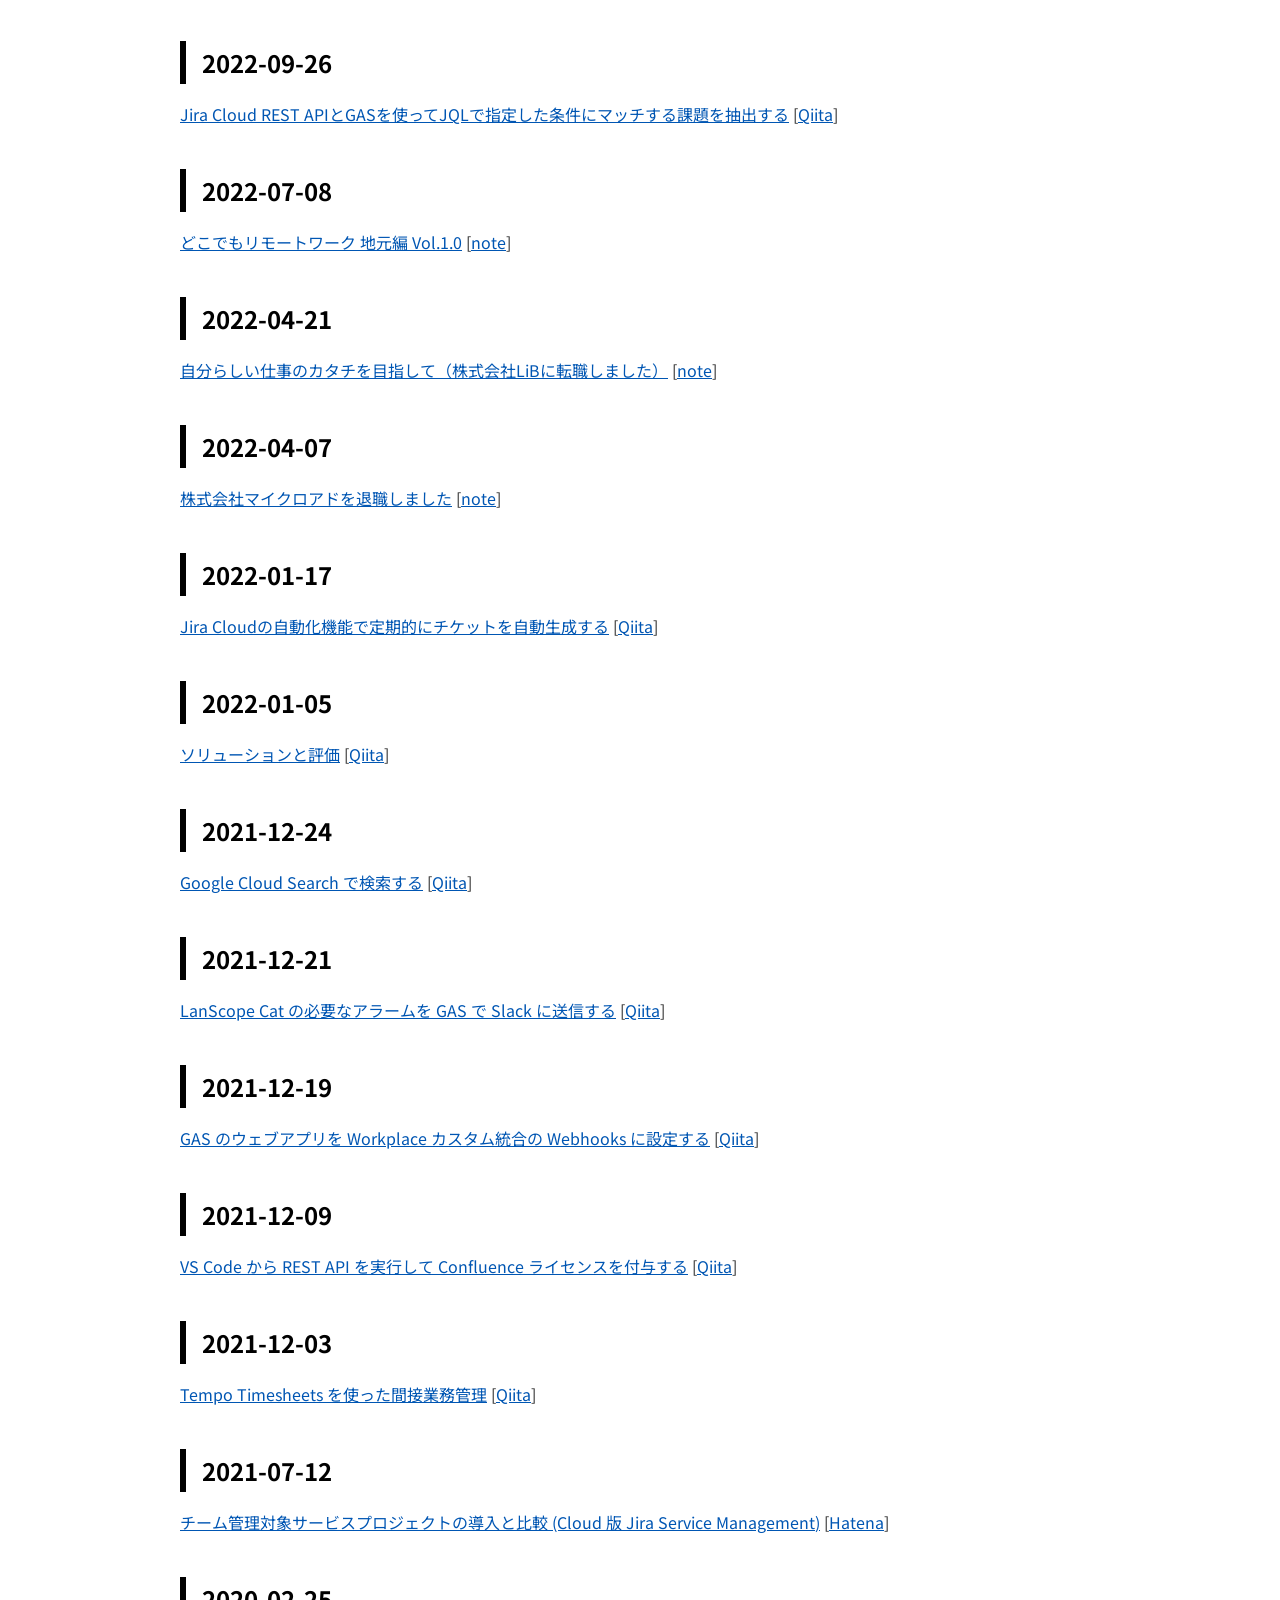
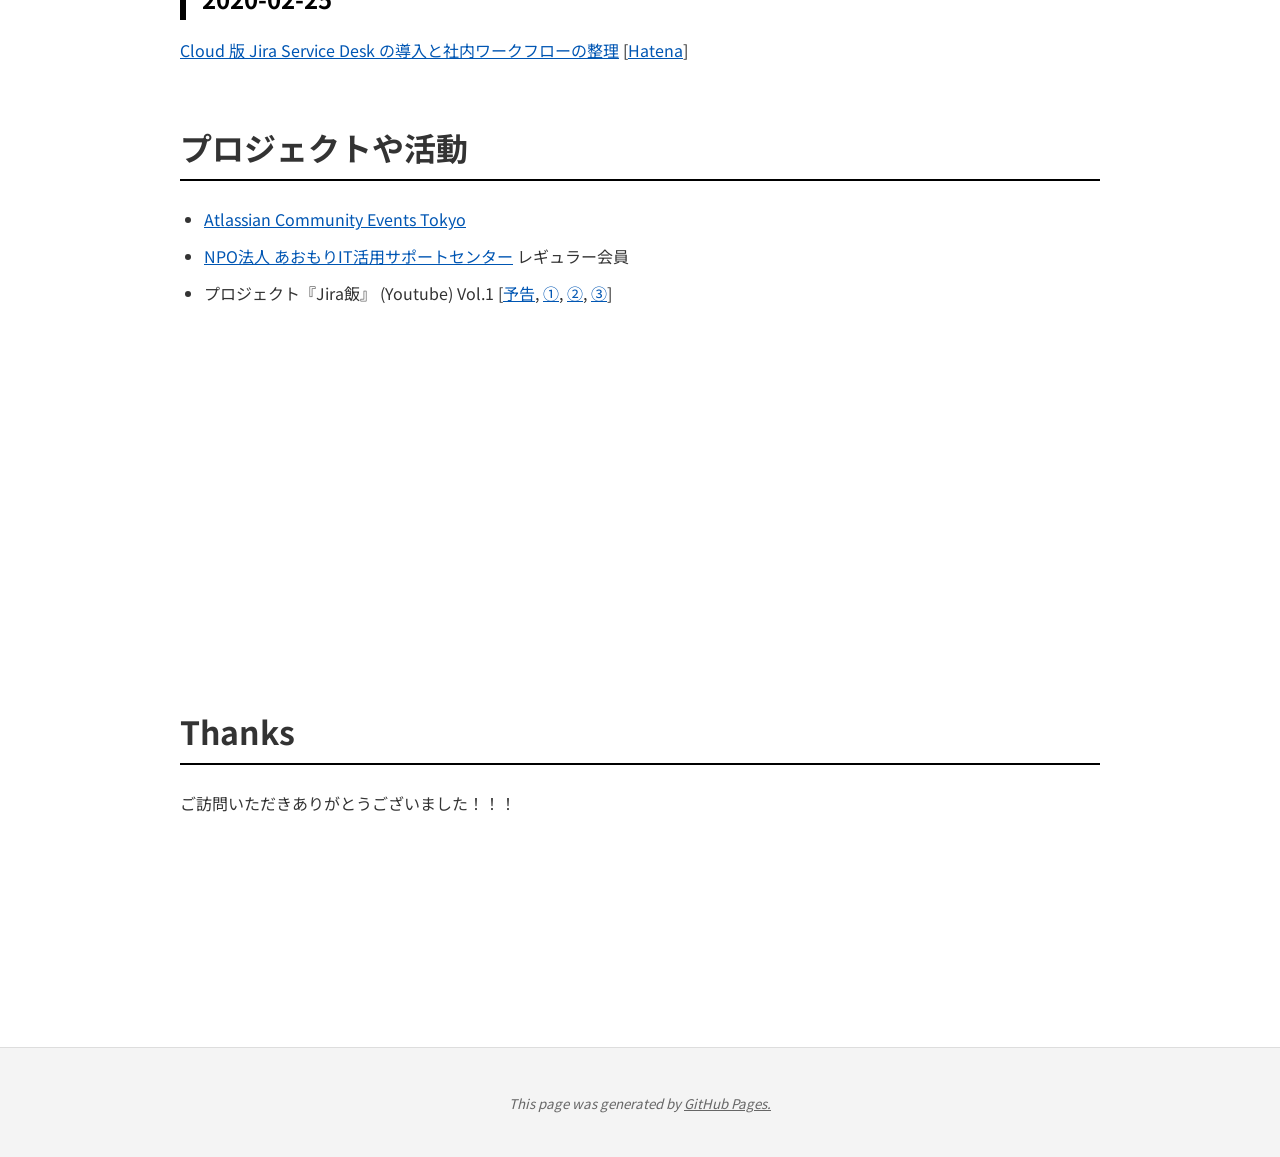
==== commit 12a6343a: "feat: Redesign website with a modern, responsive layout, updated typography, and new navigation." ====
--- a/index.html
+++ b/index.html
@@ -1,5 +1,6 @@
 <!DOCTYPE html>
 <html lang="ja">
+
 <head>
     <meta charset="utf-8">
     <meta property="og:type" content="website">
@@ -7,126 +8,186 @@
     <meta property="og:description" content="コーポレートエンジニアをしている「まいまい」の自己紹介や、過去の登壇・アウトプットを紹介しています。">
     <meta property="og:site_name" content="About Me | Corporate Engineer Maimai">
     <link rel="stylesheet" type="text/css" href="base.css">
+    <link rel="preconnect" href="https://fonts.googleapis.com">
+    <link rel="preconnect" href="https://fonts.gstatic.com" crossorigin>
+    <link href="https://fonts.googleapis.com/css2?family=Noto+Sans+JP:wght@400;700&display=swap" rel="stylesheet">
     <title>About Me | Corporate Engineer Maimai</title>
 </head>
+
 <body>
 
-<div class="header">
-<details>
-    <summary>Index</summary>
-        <div class="index">
-        <li><a href="#H1-001">About Me</a></li>
-        <li><a href="#H1-002">やっていること・やりたいこと</a></li>
-        <li><a href="#H1-003">Speaker/登壇</a></li>
-        <li><a href="#H1-004">取材・事例紹介</a></li>
-        <li><a href="#H1-005">アウトプット</a></li>
-        <li><a href="#H1-006">プロジェクトや活動</a></li>
-        </div>
-</details>
-</div>
+    <div class="header">
+        <details>
+            <summary class="hamburger-menu">
+                <span></span>
+                <span></span>
+                <span></span>
+            </summary>
+            <div class="index">
+                <li><a href="#H1-001">About Me</a></li>
+                <li><a href="#H1-002">やっていること・やりたいこと</a></li>
+                <li><a href="#H1-003">Speaker/登壇</a></li>
+                <li><a href="#H1-004">取材・事例紹介</a></li>
+                <li><a href="#H1-005">アウトプット</a></li>
+                <li><a href="#H1-006">プロジェクトや活動</a></li>
+            </div>
+        </details>
+    </div>
 
-<!--- Body ここから -->
-<div class="body">
-<h1 id="H1-001">About Me</h1>
-<hr>
-<ul>
-    <li><b>Name:</b> Maita, まいまい</li>
-    <li><b>Jobs:</b> Corporate Engenineer</li>
-    <li><b>Location:</b> Tokyo, Japan / Aomori, Japan</li>
-    <li><b>SNS:</b> <a href="https://twitter.com/cemaimai">Twitter</a>, <a href="https://github.com/cemaimai">Github</a>, <a href="https://www.linkedin.com/in/shinsuke-maita-6b7702137/">LinkedIn</a>, <a href="https://www.wantedly.com/id/cemaimai">Wantedly</a></li>
-    <li><b>Blog:</b> <a href="https://qiita.com/cemaimai">Qiita</a>, <a href="https://note.com/cemaimai">note</a></li>
-</ul>
+    <!--- Body ここから -->
+    <div class="body">
+        <h1 id="H1-001">About Me</h1>
+        <hr>
+        <ul>
+            <li><b>Name:</b> Maita, まいまい</li>
+            <li><b>Jobs:</b> Corporate Engenineer</li>
+            <li><b>Location:</b> Tokyo, Japan / Aomori, Japan</li>
+            <li><b>SNS:</b> <a href="https://x.com/cemaimai">X</a>, <a href="https://github.com/cemaimai">Github</a>, <a
+                    href="https://www.linkedin.com/in/shinsuke-maita-6b7702137/">LinkedIn</a>, <a
+                    href="https://www.wantedly.com/id/cemaimai">Wantedly</a></li>
+            <li><b>Blog:</b> <a href="https://qiita.com/cemaimai">Qiita</a>, <a
+                    href="https://note.com/cemaimai">note</a></li>
+        </ul>
 
-<h1 id="H1-002">やっていること・やりたいこと</h1>
-<hr>
-相談や複業の依頼もお待ちしています。
-<ul>
-    <li>コーポレートIT部門の立ち上げや組織強化</li>
-    <li>コーポレートITからエンタープライズITへの展開</li>
-    <li>コーポレートIT支援</li>
-    <li>業務の可視化</li>
-    <li>業務改善とDX推進支援</li>
-    <li>ゼロトラスト/クラウドネイティブなIT環境の構築</li>
-    <li>経営状況に即したIT戦略の立案と投資</li>
-    <li>地域活性化などへのIT戦略立案・導入支援</li>
-    <li>地域交流</li>
-</ul>
+        <h1 id="H1-002">やっていること・やりたいこと</h1>
+        <hr>
+        相談や複業の依頼もお待ちしています。
+        <ul>
+            <li>コーポレートIT部門の立ち上げや組織強化</li>
+            <li>コーポレートITからエンタープライズITへの展開</li>
+            <li>コーポレートIT支援</li>
+            <li>業務の可視化</li>
+            <li>業務改善とDX推進支援</li>
+            <li>ゼロトラスト/クラウドネイティブなIT環境の構築</li>
+            <li>経営状況に即したIT戦略の立案と投資</li>
+            <li>地域活性化などへのIT戦略立案・導入支援</li>
+            <li>地域交流</li>
+        </ul>
 
-<h1 id="H1-003">Speaker/登壇</h1>
-<hr>
-    <h2>2021-07-28</h2>
+        <h1 id="H1-003">Speaker/登壇</h1>
+        <hr>
+
+        <h2>2021-07-28</h2>
         <h3>#47 Tokyo Atlassian Community Online MeetUp</h3>
         <div class="text">社内問い合わせ＆申請・承認業務の管理方法</div>
-        <div class="text">[<a href="https://www.youtube.com/watch?v=RJtJ-6cpkEo">動画</a> | <a href="https://www.slideshare.net/microad_engineer/20210728-ace047">資料</a>] </div>
-        <div class="text"><iframe width="560" height="315" src="https://www.youtube.com/embed/RJtJ-6cpkEo" title="YouTube video player" frameborder="0" allow="accelerometer; autoplay; clipboard-write; encrypted-media; gyroscope; picture-in-picture" allowfullscreen></iframe></div>
+        <div class="text">[<a href="https://www.youtube.com/watch?v=RJtJ-6cpkEo">動画</a> | <a
+                href="https://www.slideshare.net/microad_engineer/20210728-ace047">資料</a>] </div>
+        <div class="text"><iframe width="560" height="315" src="https://www.youtube.com/embed/RJtJ-6cpkEo"
+                title="YouTube video player" frameborder="0"
+                allow="accelerometer; autoplay; clipboard-write; encrypted-media; gyroscope; picture-in-picture"
+                referrerpolicy="strict-origin-when-cross-origin" allowfullscreen></iframe></div>
 
-    <h2>2021-06-29</h2>
+        <h2>2021-06-29</h2>
         <h3>Atlassian Webセミナー</h3>
         <div class="text">成功事例に学ぶ！生産性の高いリモートチームの社内問い合わせ＆申請・承認業務の管理方法</div>
-        <div class="text">[<a href="https://www.atlassian.com/ja/webinars/international/ja-customer-story-microad">Webinar</a> | <a href="https://www.slideshare.net/microad_engineer/20210629atlassianwebinar">資料</a> | <a href="https://community.atlassian.com/t5/Jira-Service-Management-articles/2021%E5%B9%B46%E6%9C%8829%E6%97%A5%E9%96%8B%E5%82%ACWeb%E3%82%BB%E3%83%9F%E3%83%8A%E3%83%BC-%E6%88%90%E5%8A%9F%E4%BA%8B%E4%BE%8B%E3%81%AB%E5%AD%A6%E3%81%B6-%E7%94%9F%E7%94%A3%E6%80%A7%E3%81%AE%E9%AB%98%E3%81%84%E3%83%AA%E3%83%A2%E3%83%BC%E3%83%88%E3%83%81%E3%83%BC%E3%83%A0%E3%81%AE%E7%A4%BE%E5%86%85%E5%95%8F%E3%81%84%E5%90%88%E3%82%8F%E3%81%9B-%E7%94%B3%E8%AB%8B-%E6%89%BF%E8%AA%8D%E6%A5%AD%E5%8B%99%E3%81%AE%E7%AE%A1%E7%90%86%E6%96%B9%E6%B3%95/ba-p/1737532">関連記事</a>]</div>
+        <div class="text">[<a
+                href="https://www.atlassian.com/ja/webinars/international/ja-customer-story-microad">Webinar</a> | <a
+                href="https://www.slideshare.net/microad_engineer/20210629atlassianwebinar">資料</a> | <a
+                href="https://community.atlassian.com/t5/Jira-Service-Management-articles/2021%E5%B9%B46%E6%9C%8829%E6%97%A5%E9%96%8B%E5%82%ACWeb%E3%82%BB%E3%83%9F%E3%83%8A%E3%83%BC-%E6%88%90%E5%8A%9F%E4%BA%8B%E4%BE%8B%E3%81%AB%E5%AD%A6%E3%81%B6-%E7%94%9F%E7%94%A3%E6%80%A7%E3%81%AE%E9%AB%98%E3%81%84%E3%83%AA%E3%83%A2%E3%83%BC%E3%83%88%E3%83%81%E3%83%BC%E3%83%A0%E3%81%AE%E7%A4%BE%E5%86%85%E5%95%8F%E3%81%84%E5%90%88%E3%82%8F%E3%81%9B-%E7%94%B3%E8%AB%8B-%E6%89%BF%E8%AA%8D%E6%A5%AD%E5%8B%99%E3%81%AE%E7%AE%A1%E7%90%86%E6%96%B9%E6%B3%95/ba-p/1737532">関連記事</a>]
+        </div>
 
-    <h2>2020-10-21</h2>
+        <h2>2020-10-21</h2>
         <h3>#41 Tokyo Atlassian Community Online MeetUp</h3>
         <div class="text">Cloud版 Jira Service Desk 導入と社内ワークフローの整理</div>
-        <div class="text">[<a href="https://www.youtube.com/watch?v=x3oDOtFxXU0">動画</a> | <a href="https://www.slideshare.net/microad_engineer/aec-41-lt">資料</a>] </div>
-        <div class="text"><iframe width="560" height="315" src="https://www.youtube.com/embed/x3oDOtFxXU0" title="YouTube video player" frameborder="0" allow="accelerometer; autoplay; clipboard-write; encrypted-media; gyroscope; picture-in-picture" allowfullscreen></iframe></div>
+        <div class="text">[<a href="https://www.youtube.com/watch?v=x3oDOtFxXU0">動画</a> | <a
+                href="https://www.slideshare.net/microad_engineer/aec-41-lt">資料</a>] </div>
+        <div class="text"><iframe width="560" height="315" src="https://www.youtube.com/embed/x3oDOtFxXU0"
+                title="YouTube video player" frameborder="0"
+                allow="accelerometer; autoplay; clipboard-write; encrypted-media; gyroscope; picture-in-picture"
+                referrerpolicy="strict-origin-when-cross-origin" allowfullscreen></iframe></div>
 
-<h1 id="H1-004">取材・事例紹介</h1>
-<hr>
-    <h2>2020-06-01</h2>
+        <h1 id="H1-004">取材・事例紹介</h1>
+        <hr>
+        <h2>2020-06-01</h2>
         <h3>Atlassian お客様事例：株式会社マイクロアド</h3>
-        <div class="text"><a href="https://www.atlassian.com/ja/customers/microad">情報共有からワークフロー整備、IT サービス管理まで、アトラシアンのソリューションをフル活用し、社内業務を大幅に効率化</a> [<a href="https://www.atlassian.com/ja/customers/microad">記事</a>]</div>
+        <div class="text"><a href="https://www.atlassian.com/ja/customers/microad">情報共有からワークフロー整備、IT
+                サービス管理まで、アトラシアンのソリューションをフル活用し、社内業務を大幅に効率化</a> [<a
+                href="https://www.atlassian.com/ja/customers/microad">記事</a>]</div>
 
 
-<h1 id="H1-005">アウトプット</h1>
-<hr>
-    <h2>2022-12-19</h2>
-        <div class="text"><a href="https://qiita.com/cemaimai/items/4dcd0fa9041b90f044d1">1人コーポレートエンジニアがヘルプデスク業務をJira Service Managementで管理している実例紹介</a> [<a href="https://qiita.com/cemaimai/items/4dcd0fa9041b90f044d1">Qiita</a>]</div>
-    <h2>2022-09-26</h2>
-        <div class="text"><a href="https://qiita.com/cemaimai/items/ecb716654a2fc1c45a72">Jira Cloud REST APIとGASを使ってJQLで指定した条件にマッチする課題を抽出する</a> [<a href="https://qiita.com/cemaimai/items/ecb716654a2fc1c45a72">Qiita</a>]</div>
-    <h2>2022-07-08</h2>
-        <div class="text"><a href="https://note.com/cemaimai/n/n91f216fa0f9e">どこでもリモートワーク 地元編 Vol.1.0</a> [<a href="https://note.com/cemaimai/n/n91f216fa0f9e">note</a>]</div>
-    <h2>2022-04-21</h2>
-        <div class="text"><a href="https://note.com/cemaimai/n/n746a732a458d">自分らしい仕事のカタチを目指して（株式会社LiBに転職しました）</a> [<a href="https://note.com/cemaimai/n/n746a732a458d">note</a>]</div>
-    <h2>2022-04-07</h2>
-        <div class="text"><a href="https://note.com/cemaimai/n/n4a267ef95fcd">株式会社マイクロアドを退職しました</a> [<a href="https://note.com/cemaimai/n/n4a267ef95fcd">note</a>]</div>
-    <h2>2022-01-17</h2>
-        <div class="text"><a href="https://qiita.com/cemaimai/items/0ba5bbc0c61e6a805965">Jira Cloudの自動化機能で定期的にチケットを自動生成する</a> [<a href="https://qiita.com/cemaimai/items/0ba5bbc0c61e6a805965">Qiita</a>]</div>
-    <h2>2022-01-05</h2>
-        <div class="text"><a href="https://qiita.com/cemaimai/items/a8c7bdc0584038373188">ソリューションと評価</a> [<a href="https://qiita.com/cemaimai/items/a8c7bdc0584038373188">Qiita</a>]</div>
-    <h2>2021-12-24</h2>
-        <div class="text"><a href="https://qiita.com/cemaimai/items/baa7d0d3aedb22e76652">Google Cloud Search で検索する</a> [<a href="https://qiita.com/cemaimai/items/baa7d0d3aedb22e76652">Qiita</a>]</div>
-    <h2>2021-12-21</h2>
-        <div class="text"><a href="https://qiita.com/cemaimai/items/c20225d32298ceb9b301">LanScope Cat の必要なアラームを GAS で Slack に送信する</a> [<a href="https://qiita.com/cemaimai/items/c20225d32298ceb9b301">Qiita</a>]</div>
-    <h2>2021-12-19</h2>
-        <div class="text"><a href="https://qiita.com/cemaimai/items/4e7044d4f46eaf0c8d08">GAS のウェブアプリを Workplace カスタム統合の Webhooks に設定する</a> [<a href="https://qiita.com/cemaimai/items/4e7044d4f46eaf0c8d08">Qiita</a>]</div>
-    <h2>2021-12-09</h2>
-        <div class="text"><a href="https://qiita.com/cemaimai/items/fc41af27915988841f97">VS Code から REST API を実行して Confluence ライセンスを付与する</a> [<a href="https://qiita.com/cemaimai/items/fc41af27915988841f97">Qiita</a>]</div>
-    <h2>2021-12-03</h2>
-        <div class="text"><a href="https://qiita.com/cemaimai/items/caa5237936f76f479fb8">Tempo Timesheets を使った間接業務管理</a> [<a href="https://qiita.com/cemaimai/items/caa5237936f76f479fb8">Qiita</a>]</div>
-    <h2>2021-07-12</h2>
-        <h3>MicroAd Developer Blog</h3>
-        <div class="text"><a href="https://developers.microad.co.jp/entry/2021/07/12/063000">チーム管理対象サービスプロジェクトの導入と比較 (Cloud 版 Jira Service Management)</a> [<a href="https://developers.microad.co.jp/entry/2021/07/12/063000">Hatena</a>]</div>
-    <h2>2020-02-25</h2>
-        <h3>MicroAd Developer Blog</h3>
-        <div class="text"><a href="https://developers.microad.co.jp/entry/2020/02/25/063000">Cloud 版 Jira Service Desk の導入と社内ワークフローの整理</a> [<a href="https://developers.microad.co.jp/entry/2020/02/25/063000">Hatena</a>]</div>
+        <h1 id="H1-005">アウトプット</h1>
+        <hr>
+        <h2>2024-05-10</h2>
+        <div class="text"><a
+                href="https://developers.microad.co.jp/entry/2024/05/10/180000">外部サービスと従業員データの整理とそれらの利活用による業務改善</a> [<a
+                href="https://developers.microad.co.jp/entry/2024/05/10/180000">Hatena</a>]</div>
+        <h2>2023-12-08</h2>
+        <div class="text"><a href="https://qiita.com/cemaimai/items/2f0a36d8fd32640111d8">Jira Cloud REST
+                APIとGASを使ってJQLで指定した条件にマッチする課題を取得する(OAuth版)</a> [<a
+                href="https://qiita.com/cemaimai/items/2f0a36d8fd32640111d8">Qiita</a>]</div>
+        <h2>2022-12-19</h2>
+        <div class="text"><a href="https://qiita.com/cemaimai/items/4dcd0fa9041b90f044d1">1人コーポレートエンジニアがヘルプデスク業務をJira
+                Service Managementで管理している実例紹介</a> [<a
+                href="https://qiita.com/cemaimai/items/4dcd0fa9041b90f044d1">Qiita</a>]</div>
+        <h2>2022-09-26</h2>
+        <div class="text"><a href="https://qiita.com/cemaimai/items/ecb716654a2fc1c45a72">Jira Cloud REST
+                APIとGASを使ってJQLで指定した条件にマッチする課題を抽出する</a> [<a
+                href="https://qiita.com/cemaimai/items/ecb716654a2fc1c45a72">Qiita</a>]</div>
+        <h2>2022-07-08</h2>
+        <div class="text"><a href="https://note.com/cemaimai/n/n91f216fa0f9e">どこでもリモートワーク 地元編 Vol.1.0</a> [<a
+                href="https://note.com/cemaimai/n/n91f216fa0f9e">note</a>]</div>
+        <h2>2022-04-21</h2>
+        <div class="text"><a href="https://note.com/cemaimai/n/n746a732a458d">自分らしい仕事のカタチを目指して（株式会社LiBに転職しました）</a> [<a
+                href="https://note.com/cemaimai/n/n746a732a458d">note</a>]</div>
+        <h2>2022-04-07</h2>
+        <div class="text"><a href="https://note.com/cemaimai/n/n4a267ef95fcd">株式会社マイクロアドを退職しました</a> [<a
+                href="https://note.com/cemaimai/n/n4a267ef95fcd">note</a>]</div>
+        <h2>2022-01-17</h2>
+        <div class="text"><a href="https://qiita.com/cemaimai/items/0ba5bbc0c61e6a805965">Jira
+                Cloudの自動化機能で定期的にチケットを自動生成する</a> [<a
+                href="https://qiita.com/cemaimai/items/0ba5bbc0c61e6a805965">Qiita</a>]</div>
+        <h2>2022-01-05</h2>
+        <div class="text"><a href="https://qiita.com/cemaimai/items/a8c7bdc0584038373188">ソリューションと評価</a> [<a
+                href="https://qiita.com/cemaimai/items/a8c7bdc0584038373188">Qiita</a>]</div>
+        <h2>2021-12-24</h2>
+        <div class="text"><a href="https://qiita.com/cemaimai/items/baa7d0d3aedb22e76652">Google Cloud Search で検索する</a>
+            [<a href="https://qiita.com/cemaimai/items/baa7d0d3aedb22e76652">Qiita</a>]</div>
+        <h2>2021-12-21</h2>
+        <div class="text"><a href="https://qiita.com/cemaimai/items/c20225d32298ceb9b301">LanScope Cat の必要なアラームを GAS で
+                Slack に送信する</a> [<a href="https://qiita.com/cemaimai/items/c20225d32298ceb9b301">Qiita</a>]</div>
+        <h2>2021-12-19</h2>
+        <div class="text"><a href="https://qiita.com/cemaimai/items/4e7044d4f46eaf0c8d08">GAS のウェブアプリを Workplace カスタム統合の
+                Webhooks に設定する</a> [<a href="https://qiita.com/cemaimai/items/4e7044d4f46eaf0c8d08">Qiita</a>]</div>
+        <h2>2021-12-09</h2>
+        <div class="text"><a href="https://qiita.com/cemaimai/items/fc41af27915988841f97">VS Code から REST API を実行して
+                Confluence ライセンスを付与する</a> [<a href="https://qiita.com/cemaimai/items/fc41af27915988841f97">Qiita</a>]
+        </div>
+        <h2>2021-12-03</h2>
+        <div class="text"><a href="https://qiita.com/cemaimai/items/caa5237936f76f479fb8">Tempo Timesheets
+                を使った間接業務管理</a> [<a href="https://qiita.com/cemaimai/items/caa5237936f76f479fb8">Qiita</a>]</div>
+        <h2>2021-07-12</h2>
+        <div class="text"><a href="https://developers.microad.co.jp/entry/2021/07/12/063000">チーム管理対象サービスプロジェクトの導入と比較
+                (Cloud 版 Jira Service Management)</a> [<a
+                href="https://developers.microad.co.jp/entry/2021/07/12/063000">Hatena</a>]</div>
+        <h2>2020-02-25</h2>
+        <div class="text"><a href="https://developers.microad.co.jp/entry/2020/02/25/063000">Cloud 版 Jira Service Desk
+                の導入と社内ワークフローの整理</a> [<a href="https://developers.microad.co.jp/entry/2020/02/25/063000">Hatena</a>]
+        </div>
 
-<h1 id="H1-006">プロジェクトや活動</h1>
-<hr>
-<ul>
-    <li><a href="https://ace.atlassian.com/tokyo/">Atlassian Community Events Tokyo</a></li>
-    <li><a href="https://aoit.jp/">NPO法人 あおもりIT活用サポートセンター</a> レギュラー会員</li>
-    <li>プロジェクト『Jira飯』 (Youtube) Vol.1 [<a href="https://www.youtube.com/watch?v=CK2RzJ-jogo">予告</a>, <a href="https://www.youtube.com/watch?v=gloim9arzog">①</a>, <a href="https://www.youtube.com/watch?v=1fR7b4wqdCg">②</a>, <a href="https://www.youtube.com/watch?v=f0I4ZbgqQSE">③</a>]</li>
-    <iframe width="560" height="315" src="https://www.youtube.com/embed/CK2RzJ-jogo" title="YouTube video player" frameborder="0" allow="accelerometer; autoplay; clipboard-write; encrypted-media; gyroscope; picture-in-picture" allowfullscreen></iframe>
-</ul>
+        <h1 id="H1-006">プロジェクトや活動</h1>
+        <hr>
+        <ul>
+            <li><a href="https://ace.atlassian.com/tokyo/">Atlassian Community Events Tokyo</a></li>
+            <li><a href="https://aoit.jp/">NPO法人 あおもりIT活用サポートセンター</a> レギュラー会員</li>
+            <li>プロジェクト『Jira飯』 (Youtube) Vol.1 [<a href="https://www.youtube.com/watch?v=CK2RzJ-jogo">予告</a>, <a
+                    href="https://www.youtube.com/watch?v=gloim9arzog">①</a>, <a
+                    href="https://www.youtube.com/watch?v=1fR7b4wqdCg">②</a>, <a
+                    href="https://www.youtube.com/watch?v=f0I4ZbgqQSE">③</a>]</li>
+            <iframe width="560" height="315" src="https://www.youtube.com/embed/CK2RzJ-jogo"
+                title="YouTube video player" frameborder="0"
+                allow="accelerometer; autoplay; clipboard-write; encrypted-media; gyroscope; picture-in-picture"
+                referrerpolicy="strict-origin-when-cross-origin" allowfullscreen></iframe>
+        </ul>
 
-<h1>Thanks</h1>
-<hr>
-ご訪問いただきありがとうございました！！！
-<p>　</p>
-</div>
-<!--- Body ここまで -->
+        <h1>Thanks</h1>
+        <hr>
+        ご訪問いただきありがとうございました！！！
+        <p>　</p>
+    </div>
+    <!--- Body ここまで -->
 
-<div class="footer"><small><i>This page was generated by <a href="https://pages.github.com/">GitHub Pages.</a></i></small></div>
+    <div class="footer"><small><i>This page was generated by <a href="https://pages.github.com/">GitHub
+                    Pages.</a></i></small></div>
 </body>
-</html>
+
+</html>
--- a/base.css
+++ b/base.css
@@ -1,106 +1,212 @@
+@charset "UTF-8";
+
+/* Reset & Base */
+* {
+    box-sizing: border-box;
+}
+
 body {
-	background-color: white;
-    position: absolute;
-    top: 0px;
-    left: 100px;
-    font-family: 'Times New Roman', 'Kosugi', sans-serif;
-}
-
+    margin: 0;
+    padding: 0;
+    background-color: #ffffff;
+    color: #333333;
+    font-family: 'Noto Sans JP', sans-serif;
+    line-height: 1.8;
+    -webkit-font-smoothing: antialiased;
+    -moz-osx-font-smoothing: grayscale;
+}
+
+/* Layout */
+.body {
+    max-width: 960px;
+    margin: 0 auto;
+    padding: 80px 20px 100px;
+    /* Top padding for fixed header space if needed, bottom for footer */
+}
+
+/* Typography */
+h1 {
+    font-size: 2rem;
+    font-weight: 700;
+    margin-top: 60px;
+    margin-bottom: 24px;
+    padding-bottom: 10px;
+    border-bottom: 2px solid #000;
+    line-height: 1.4;
+}
+
+h2 {
+    font-size: 1.5rem;
+    font-weight: 700;
+    margin-top: 40px;
+    margin-bottom: 16px;
+    padding-left: 0;
+    background: none;
+    color: #000;
+    border-left: 6px solid #000;
+    padding-left: 16px;
+}
+
+h3 {
+    font-size: 1.2rem;
+    font-weight: 700;
+    margin-top: 24px;
+    margin-bottom: 12px;
+    margin-left: 0;
+}
+
+p {
+    margin-bottom: 1.5em;
+}
+
+/* Links */
 a {
+    color: #0056b3;
+    text-decoration: underline;
+    transition: color 0.2s;
+}
+
+a:hover {
+    color: #003d82;
     text-decoration: none;
 }
 
-a:link {
-    color: dimgrey;
-}
-
 a:visited {
-    color: dimgrey;
-}
-
-a:hover {
-    text-decoration: underline;
-    color: crimson;
-}
-
-hr {
-    width: 800px;
-    text-align: left;
-    margin-left: 0;
-}
-
-h1 {
-    padding-top: 30px;
-}
-
-h2 {
-    margin-left: 20px;
-    padding-left: 15px;
-    width: 770px;
-    color: #fff;
-    background-color: dimgrey;
-    background: linear-gradient(90deg, #222, #fff);
-}
-
-h3 {
-    margin-left: 40px;
-}
-
-summary {
-    padding-top: 5px;
-    padding-left: 10px;
-    padding-bottom: 5px;
-    width: 100%;
-    color: #fff;
-    background: linear-gradient(90deg, #e20a0a, #222, #777, #fff);
-}
-
+    color: #0056b3;
+}
+
+/* Lists */
 ul {
-    line-height: 1.8;
-}
-
-.index {
-    /* margin-top: 10px;
-    margin-left: 23px; */
-    padding-top: 10px;
-    padding-left: 30px;
-    padding-bottom: 10px;
-    width: 300px;
-    line-height: 1.5;
-    border: 1px solid #aaa;
-    border-radius: 4px;
-    color: dimgrey;
-    background-color: rgba(255, 255, 255,0.9);
-    font-weight: bold;
-}
-
-.text {
-    margin-left: 40px;
-    width: 700px;
-}
-
+    margin-bottom: 24px;
+    padding-left: 24px;
+}
+
+li {
+    margin-bottom: 8px;
+}
+
+/* Header (Index) */
 .header {
     position: fixed;
-    top: 0px;
-    left: 0px;
-    width: 100%;
-    padding-top: 0px;
-    padding-bottom: 0px;
-}
-
-.body {
-    padding: 10px 0 20px 0;    /* 上下に20pxを余白を取る */
-}
-
+    top: 0;
+    left: 0;
+    width: 100%;
+    background-color: rgba(255, 255, 255, 0.95);
+    border-bottom: 1px solid #ddd;
+    z-index: 1000;
+    padding: 10px 0;
+}
+
+details {
+    max-width: 960px;
+    margin: 0 auto;
+    padding: 0 20px;
+}
+
+summary {
+    cursor: pointer;
+    font-weight: 700;
+    padding: 10px 0;
+    outline: none;
+    list-style: none;
+    color: #000;
+    background: none;
+    width: 30px;
+    /* Fixed width for icon */
+}
+
+.hamburger-menu {
+    display: flex;
+    flex-direction: column;
+    justify-content: space-around;
+    width: 30px;
+    height: 24px;
+    padding: 0;
+}
+
+.hamburger-menu span {
+    display: block;
+    width: 100%;
+    height: 3px;
+    background-color: #333;
+    border-radius: 2px;
+}
+
+summary::-webkit-details-marker {
+    display: none;
+}
+
+.index {
+    background-color: #f9f9f9;
+    padding: 20px;
+    border: 1px solid #eee;
+    margin-top: 10px;
+    border-radius: 4px;
+    width: 100%;
+}
+
+.index li {
+    list-style: none;
+    margin-bottom: 10px;
+}
+
+.index a {
+    text-decoration: none;
+    color: #333;
+    font-weight: bold;
+}
+
+.index a:hover {
+    text-decoration: underline;
+}
+
+/* Footer */
 .footer {
-    position: fixed;
-    bottom: 0px;
-    left: 0px;
-    width: 100%;
-    padding-top: 5px;
-    padding-bottom: 5px;
+    background-color: #f4f4f4;
+    color: #666;
+    padding: 40px 0;
     text-align: center;
-    color: #fff;
-    background-color: #222;
-    background: linear-gradient(90deg, #fff, #777, #222, #e20a0a);
+    border-top: 1px solid #ddd;
+    position: relative;
+    /* Changed from fixed */
+    margin-top: 60px;
+    width: 100%;
+    background: #f4f4f4;
+    /* Reset gradient */
+}
+
+.footer a {
+    color: #666;
+}
+
+/* Utilities */
+hr {
+    display: none;
+    /* Hide HRs as we use borders on H1 */
+}
+
+.text {
+    margin-left: 0;
+    width: 100%;
+    margin-bottom: 10px;
+}
+
+iframe {
+    max-width: 100%;
+    margin-top: 10px;
+}
+
+/* Responsive */
+@media (max-width: 768px) {
+    .body {
+        padding-top: 60px;
+    }
+
+    h1 {
+        font-size: 1.75rem;
+    }
+
+    h2 {
+        font-size: 1.3rem;
+    }
 }
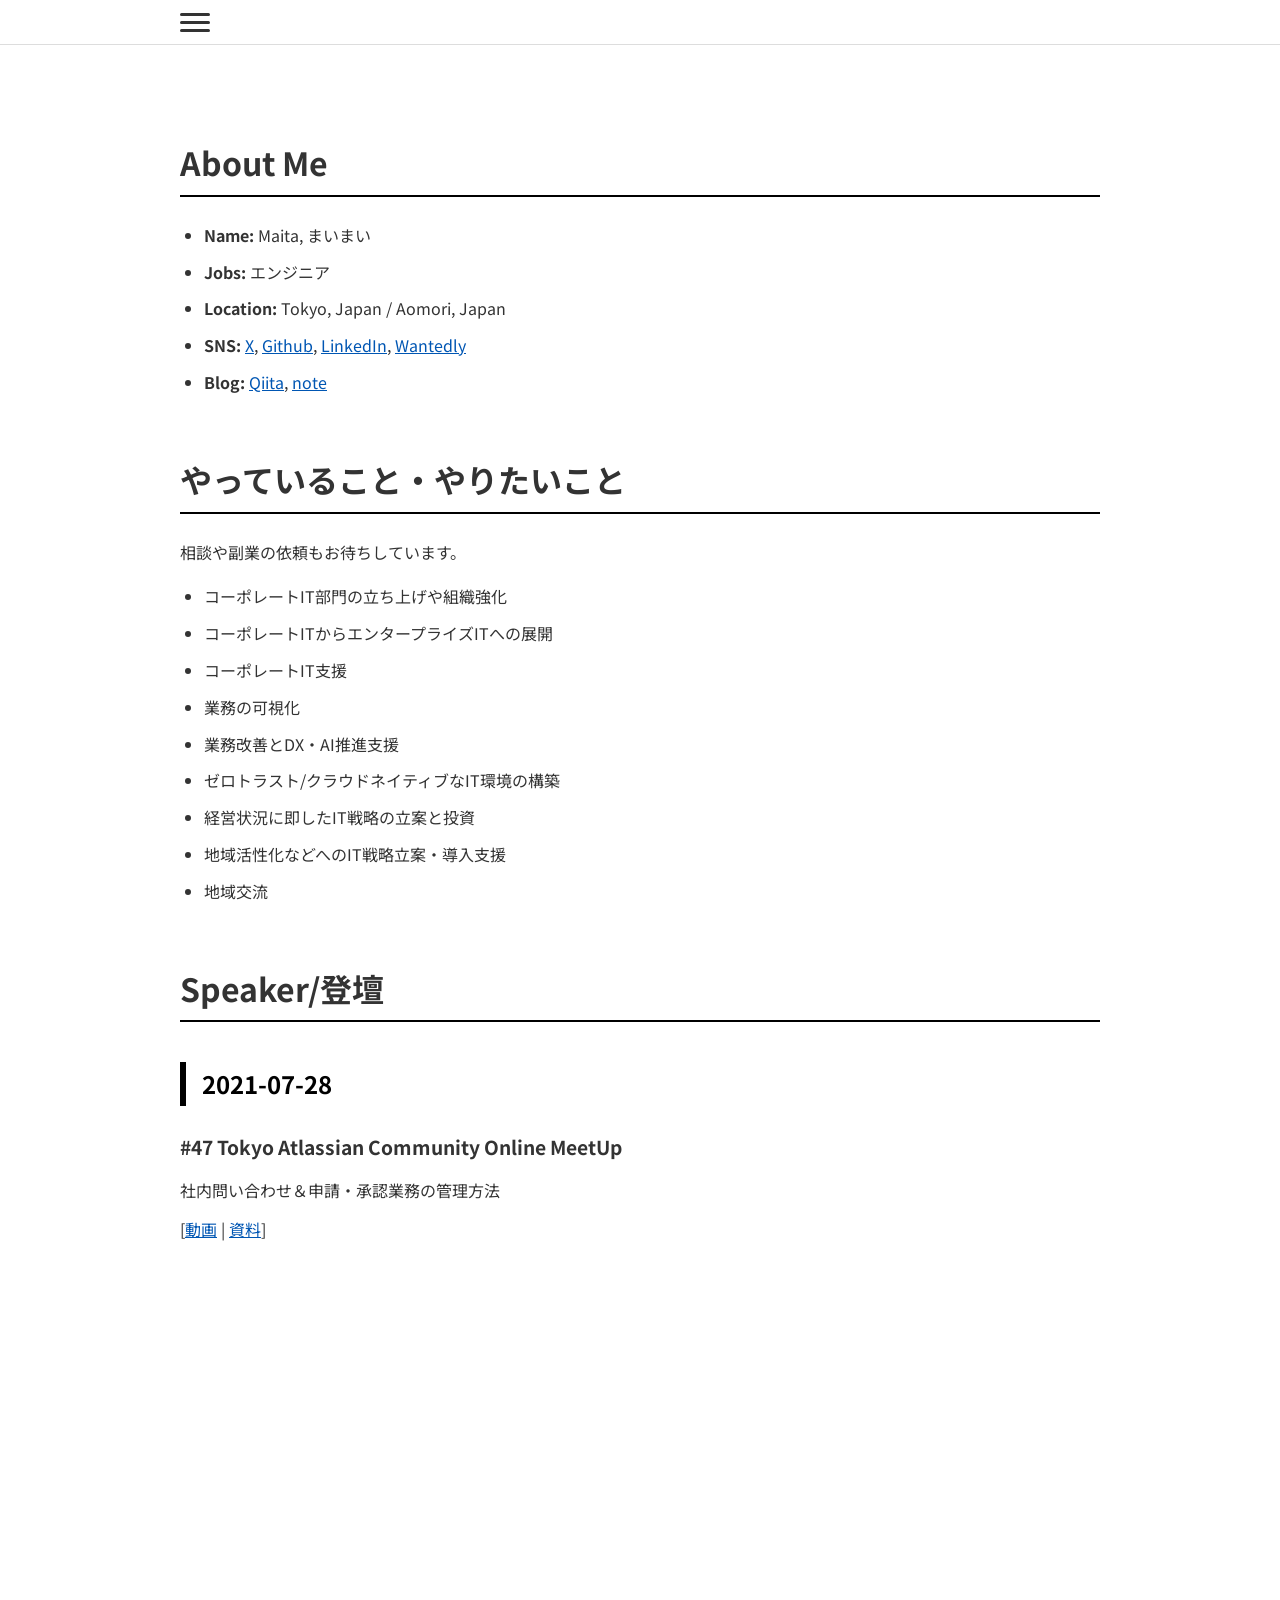
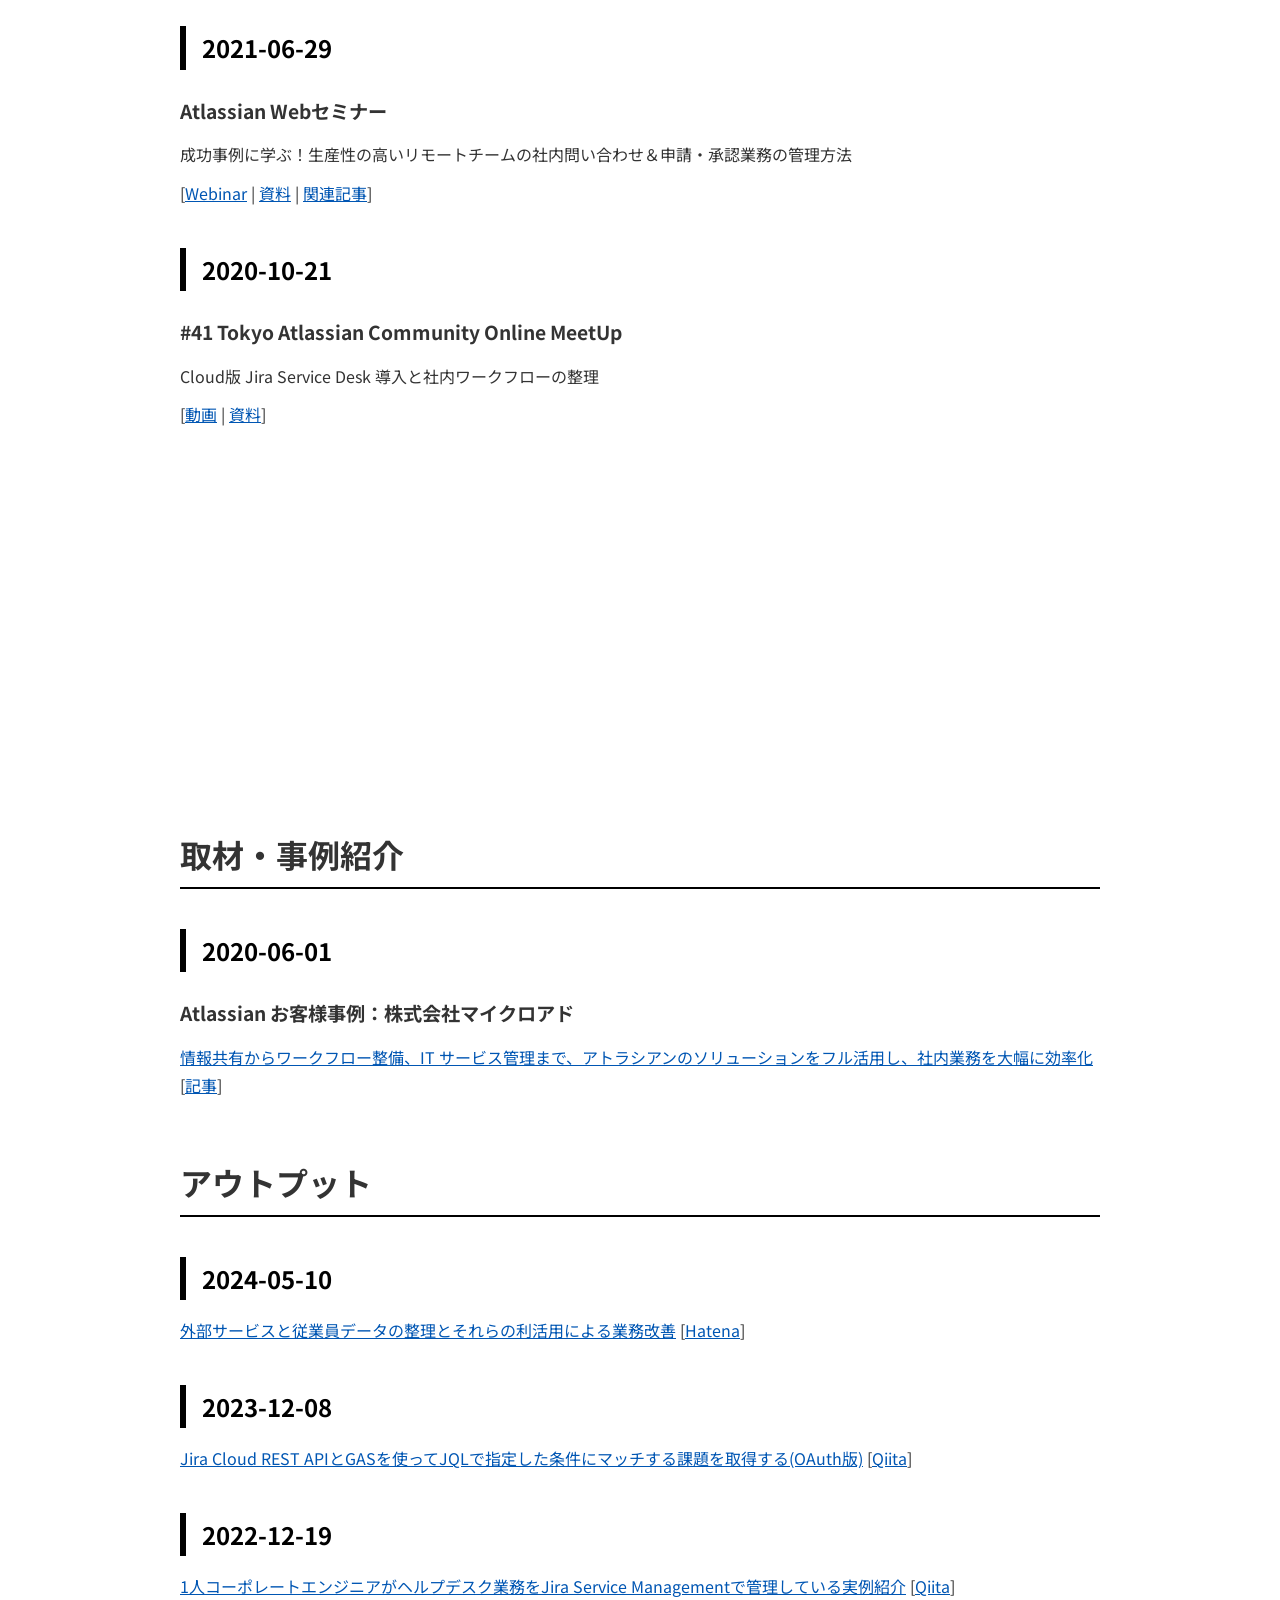
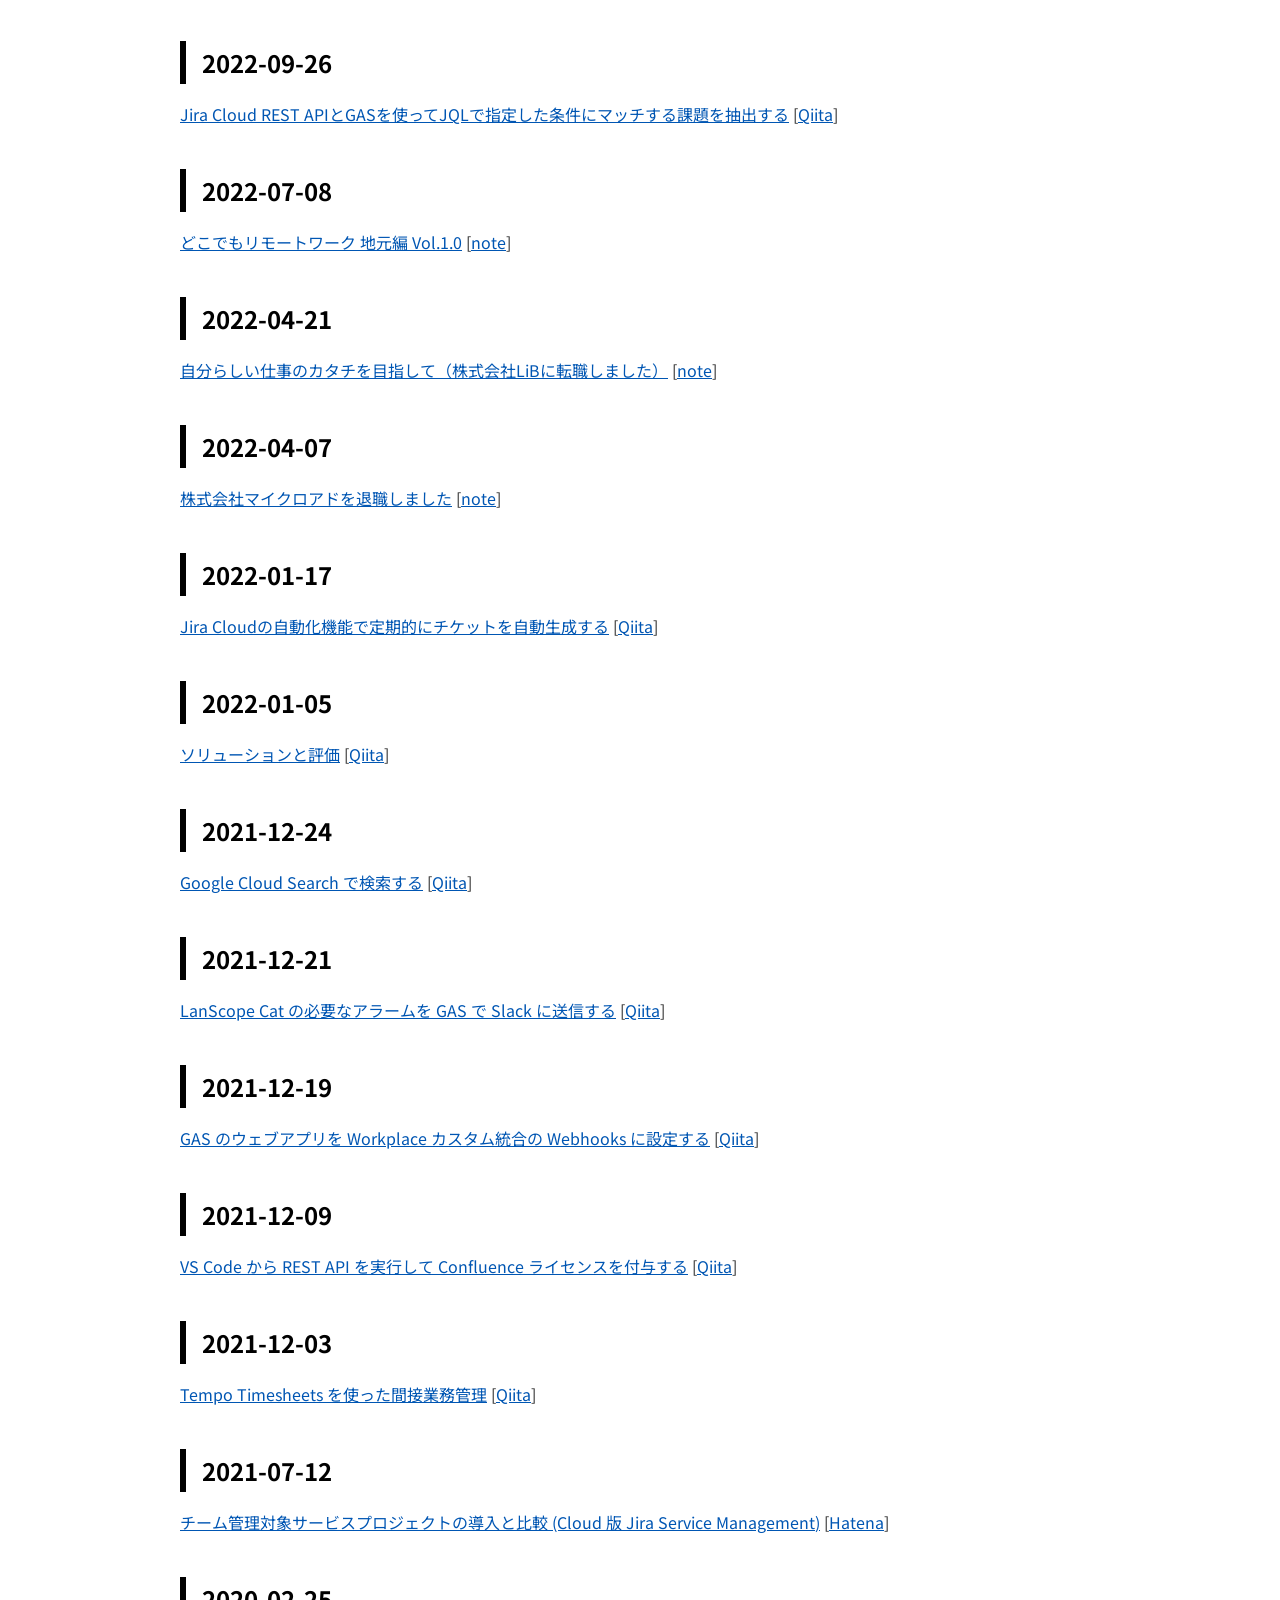
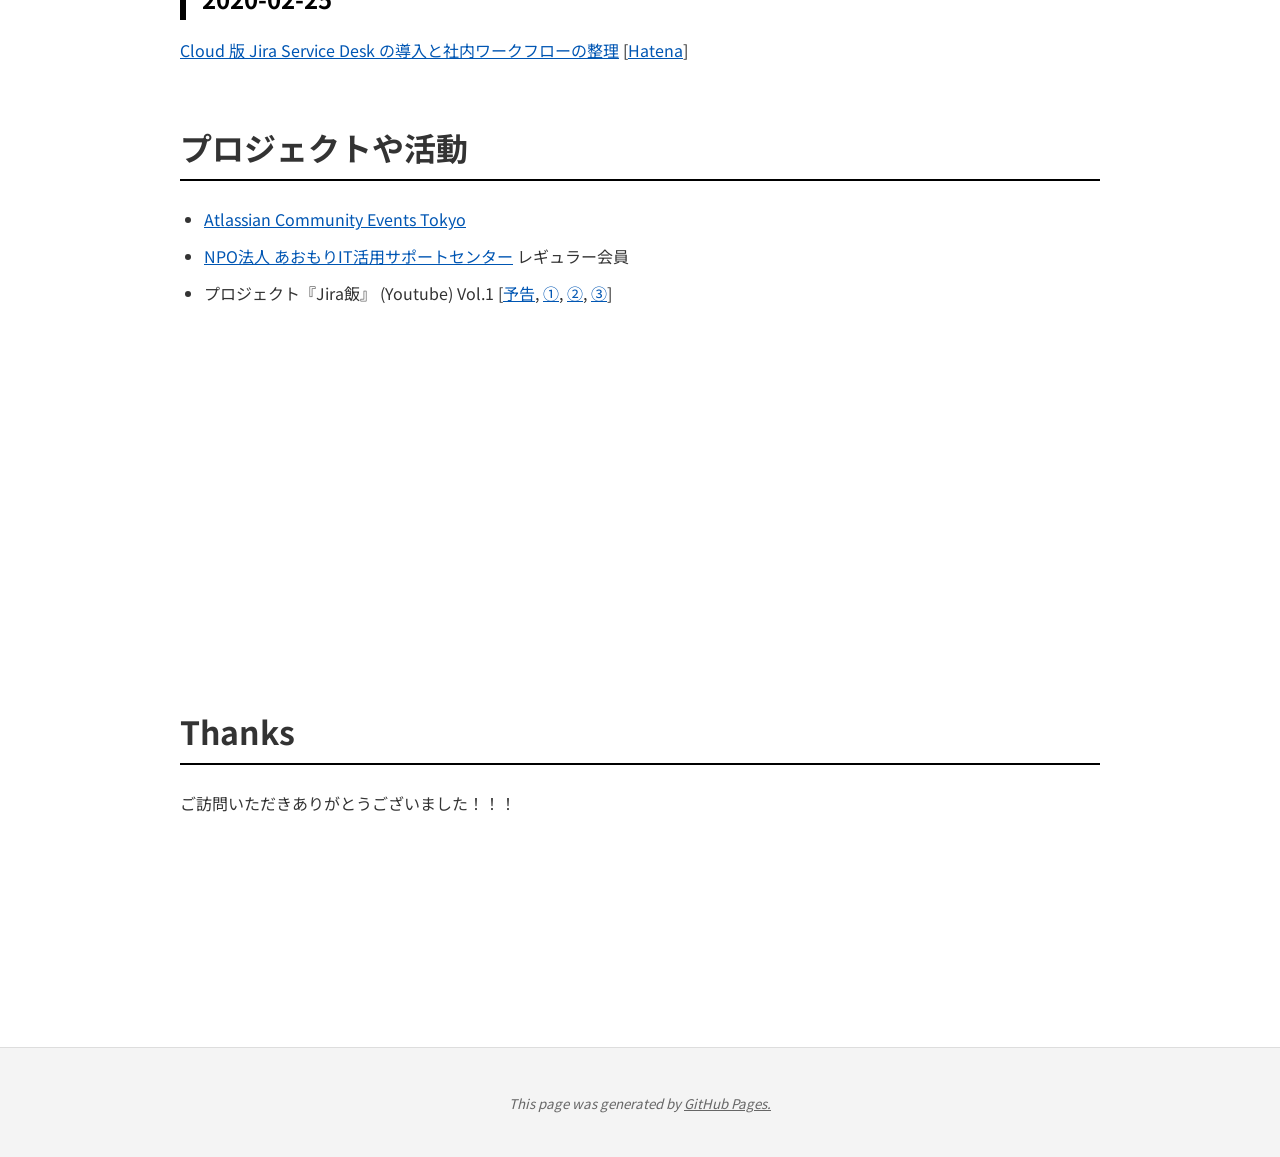
==== commit f82e5b63: "feat: enhance mobile responsiveness by adjusting padding, margins, font sizes, and styling navigatio" ====
--- a/index.html
+++ b/index.html
@@ -2,192 +2,208 @@
 <html lang="ja">
 
 <head>
-    <meta charset="utf-8">
-    <meta property="og:type" content="website">
-    <meta property="og:title" content="About Me | Corporate Engineer Maimai">
-    <meta property="og:description" content="コーポレートエンジニアをしている「まいまい」の自己紹介や、過去の登壇・アウトプットを紹介しています。">
-    <meta property="og:site_name" content="About Me | Corporate Engineer Maimai">
-    <link rel="stylesheet" type="text/css" href="base.css">
-    <link rel="preconnect" href="https://fonts.googleapis.com">
-    <link rel="preconnect" href="https://fonts.gstatic.com" crossorigin>
-    <link href="https://fonts.googleapis.com/css2?family=Noto+Sans+JP:wght@400;700&display=swap" rel="stylesheet">
-    <title>About Me | Corporate Engineer Maimai</title>
+        <meta charset="utf-8">
+        <meta name="viewport" content="width=device-width, initial-scale=1.0">
+        <meta property="og:type" content="website">
+        <meta property="og:title" content="About Me | Corporate Engineer Maimai">
+        <meta property="og:description" content="コーポレートエンジニアをしている「まいまい」の自己紹介や、過去の登壇・アウトプットを紹介しています。">
+        <meta property="og:site_name" content="About Me | Corporate Engineer Maimai">
+        <link rel="stylesheet" type="text/css" href="base.css">
+        <link rel="preconnect" href="https://fonts.googleapis.com">
+        <link rel="preconnect" href="https://fonts.gstatic.com" crossorigin>
+        <link href="https://fonts.googleapis.com/css2?family=Noto+Sans+JP:wght@400;700&display=swap" rel="stylesheet">
+        <title>About Me | Corporate Engineer Maimai</title>
 </head>
 
 <body>
 
-    <div class="header">
-        <details>
-            <summary class="hamburger-menu">
-                <span></span>
-                <span></span>
-                <span></span>
-            </summary>
-            <div class="index">
-                <li><a href="#H1-001">About Me</a></li>
-                <li><a href="#H1-002">やっていること・やりたいこと</a></li>
-                <li><a href="#H1-003">Speaker/登壇</a></li>
-                <li><a href="#H1-004">取材・事例紹介</a></li>
-                <li><a href="#H1-005">アウトプット</a></li>
-                <li><a href="#H1-006">プロジェクトや活動</a></li>
-            </div>
-        </details>
-    </div>
-
-    <!--- Body ここから -->
-    <div class="body">
-        <h1 id="H1-001">About Me</h1>
-        <hr>
-        <ul>
-            <li><b>Name:</b> Maita, まいまい</li>
-            <li><b>Jobs:</b> Corporate Engenineer</li>
-            <li><b>Location:</b> Tokyo, Japan / Aomori, Japan</li>
-            <li><b>SNS:</b> <a href="https://x.com/cemaimai">X</a>, <a href="https://github.com/cemaimai">Github</a>, <a
-                    href="https://www.linkedin.com/in/shinsuke-maita-6b7702137/">LinkedIn</a>, <a
-                    href="https://www.wantedly.com/id/cemaimai">Wantedly</a></li>
-            <li><b>Blog:</b> <a href="https://qiita.com/cemaimai">Qiita</a>, <a
-                    href="https://note.com/cemaimai">note</a></li>
-        </ul>
-
-        <h1 id="H1-002">やっていること・やりたいこと</h1>
-        <hr>
-        相談や複業の依頼もお待ちしています。
-        <ul>
-            <li>コーポレートIT部門の立ち上げや組織強化</li>
-            <li>コーポレートITからエンタープライズITへの展開</li>
-            <li>コーポレートIT支援</li>
-            <li>業務の可視化</li>
-            <li>業務改善とDX推進支援</li>
-            <li>ゼロトラスト/クラウドネイティブなIT環境の構築</li>
-            <li>経営状況に即したIT戦略の立案と投資</li>
-            <li>地域活性化などへのIT戦略立案・導入支援</li>
-            <li>地域交流</li>
-        </ul>
-
-        <h1 id="H1-003">Speaker/登壇</h1>
-        <hr>
-
-        <h2>2021-07-28</h2>
-        <h3>#47 Tokyo Atlassian Community Online MeetUp</h3>
-        <div class="text">社内問い合わせ＆申請・承認業務の管理方法</div>
-        <div class="text">[<a href="https://www.youtube.com/watch?v=RJtJ-6cpkEo">動画</a> | <a
-                href="https://www.slideshare.net/microad_engineer/20210728-ace047">資料</a>] </div>
-        <div class="text"><iframe width="560" height="315" src="https://www.youtube.com/embed/RJtJ-6cpkEo"
-                title="YouTube video player" frameborder="0"
-                allow="accelerometer; autoplay; clipboard-write; encrypted-media; gyroscope; picture-in-picture"
-                referrerpolicy="strict-origin-when-cross-origin" allowfullscreen></iframe></div>
-
-        <h2>2021-06-29</h2>
-        <h3>Atlassian Webセミナー</h3>
-        <div class="text">成功事例に学ぶ！生産性の高いリモートチームの社内問い合わせ＆申請・承認業務の管理方法</div>
-        <div class="text">[<a
-                href="https://www.atlassian.com/ja/webinars/international/ja-customer-story-microad">Webinar</a> | <a
-                href="https://www.slideshare.net/microad_engineer/20210629atlassianwebinar">資料</a> | <a
-                href="https://community.atlassian.com/t5/Jira-Service-Management-articles/2021%E5%B9%B46%E6%9C%8829%E6%97%A5%E9%96%8B%E5%82%ACWeb%E3%82%BB%E3%83%9F%E3%83%8A%E3%83%BC-%E6%88%90%E5%8A%9F%E4%BA%8B%E4%BE%8B%E3%81%AB%E5%AD%A6%E3%81%B6-%E7%94%9F%E7%94%A3%E6%80%A7%E3%81%AE%E9%AB%98%E3%81%84%E3%83%AA%E3%83%A2%E3%83%BC%E3%83%88%E3%83%81%E3%83%BC%E3%83%A0%E3%81%AE%E7%A4%BE%E5%86%85%E5%95%8F%E3%81%84%E5%90%88%E3%82%8F%E3%81%9B-%E7%94%B3%E8%AB%8B-%E6%89%BF%E8%AA%8D%E6%A5%AD%E5%8B%99%E3%81%AE%E7%AE%A1%E7%90%86%E6%96%B9%E6%B3%95/ba-p/1737532">関連記事</a>]
+        <div class="header">
+                <details>
+                        <summary class="hamburger-menu">
+                                <span></span>
+                                <span></span>
+                                <span></span>
+                        </summary>
+                        <div class="index">
+                                <li><a href="#H1-001">About Me</a></li>
+                                <li><a href="#H1-002">やっていること・やりたいこと</a></li>
+                                <li><a href="#H1-003">Speaker/登壇</a></li>
+                                <li><a href="#H1-004">取材・事例紹介</a></li>
+                                <li><a href="#H1-005">アウトプット</a></li>
+                                <li><a href="#H1-006">プロジェクトや活動</a></li>
+                        </div>
+                </details>
         </div>
 
-        <h2>2020-10-21</h2>
-        <h3>#41 Tokyo Atlassian Community Online MeetUp</h3>
-        <div class="text">Cloud版 Jira Service Desk 導入と社内ワークフローの整理</div>
-        <div class="text">[<a href="https://www.youtube.com/watch?v=x3oDOtFxXU0">動画</a> | <a
-                href="https://www.slideshare.net/microad_engineer/aec-41-lt">資料</a>] </div>
-        <div class="text"><iframe width="560" height="315" src="https://www.youtube.com/embed/x3oDOtFxXU0"
-                title="YouTube video player" frameborder="0"
-                allow="accelerometer; autoplay; clipboard-write; encrypted-media; gyroscope; picture-in-picture"
-                referrerpolicy="strict-origin-when-cross-origin" allowfullscreen></iframe></div>
-
-        <h1 id="H1-004">取材・事例紹介</h1>
-        <hr>
-        <h2>2020-06-01</h2>
-        <h3>Atlassian お客様事例：株式会社マイクロアド</h3>
-        <div class="text"><a href="https://www.atlassian.com/ja/customers/microad">情報共有からワークフロー整備、IT
-                サービス管理まで、アトラシアンのソリューションをフル活用し、社内業務を大幅に効率化</a> [<a
-                href="https://www.atlassian.com/ja/customers/microad">記事</a>]</div>
-
-
-        <h1 id="H1-005">アウトプット</h1>
-        <hr>
-        <h2>2024-05-10</h2>
-        <div class="text"><a
-                href="https://developers.microad.co.jp/entry/2024/05/10/180000">外部サービスと従業員データの整理とそれらの利活用による業務改善</a> [<a
-                href="https://developers.microad.co.jp/entry/2024/05/10/180000">Hatena</a>]</div>
-        <h2>2023-12-08</h2>
-        <div class="text"><a href="https://qiita.com/cemaimai/items/2f0a36d8fd32640111d8">Jira Cloud REST
-                APIとGASを使ってJQLで指定した条件にマッチする課題を取得する(OAuth版)</a> [<a
-                href="https://qiita.com/cemaimai/items/2f0a36d8fd32640111d8">Qiita</a>]</div>
-        <h2>2022-12-19</h2>
-        <div class="text"><a href="https://qiita.com/cemaimai/items/4dcd0fa9041b90f044d1">1人コーポレートエンジニアがヘルプデスク業務をJira
-                Service Managementで管理している実例紹介</a> [<a
-                href="https://qiita.com/cemaimai/items/4dcd0fa9041b90f044d1">Qiita</a>]</div>
-        <h2>2022-09-26</h2>
-        <div class="text"><a href="https://qiita.com/cemaimai/items/ecb716654a2fc1c45a72">Jira Cloud REST
-                APIとGASを使ってJQLで指定した条件にマッチする課題を抽出する</a> [<a
-                href="https://qiita.com/cemaimai/items/ecb716654a2fc1c45a72">Qiita</a>]</div>
-        <h2>2022-07-08</h2>
-        <div class="text"><a href="https://note.com/cemaimai/n/n91f216fa0f9e">どこでもリモートワーク 地元編 Vol.1.0</a> [<a
-                href="https://note.com/cemaimai/n/n91f216fa0f9e">note</a>]</div>
-        <h2>2022-04-21</h2>
-        <div class="text"><a href="https://note.com/cemaimai/n/n746a732a458d">自分らしい仕事のカタチを目指して（株式会社LiBに転職しました）</a> [<a
-                href="https://note.com/cemaimai/n/n746a732a458d">note</a>]</div>
-        <h2>2022-04-07</h2>
-        <div class="text"><a href="https://note.com/cemaimai/n/n4a267ef95fcd">株式会社マイクロアドを退職しました</a> [<a
-                href="https://note.com/cemaimai/n/n4a267ef95fcd">note</a>]</div>
-        <h2>2022-01-17</h2>
-        <div class="text"><a href="https://qiita.com/cemaimai/items/0ba5bbc0c61e6a805965">Jira
-                Cloudの自動化機能で定期的にチケットを自動生成する</a> [<a
-                href="https://qiita.com/cemaimai/items/0ba5bbc0c61e6a805965">Qiita</a>]</div>
-        <h2>2022-01-05</h2>
-        <div class="text"><a href="https://qiita.com/cemaimai/items/a8c7bdc0584038373188">ソリューションと評価</a> [<a
-                href="https://qiita.com/cemaimai/items/a8c7bdc0584038373188">Qiita</a>]</div>
-        <h2>2021-12-24</h2>
-        <div class="text"><a href="https://qiita.com/cemaimai/items/baa7d0d3aedb22e76652">Google Cloud Search で検索する</a>
-            [<a href="https://qiita.com/cemaimai/items/baa7d0d3aedb22e76652">Qiita</a>]</div>
-        <h2>2021-12-21</h2>
-        <div class="text"><a href="https://qiita.com/cemaimai/items/c20225d32298ceb9b301">LanScope Cat の必要なアラームを GAS で
-                Slack に送信する</a> [<a href="https://qiita.com/cemaimai/items/c20225d32298ceb9b301">Qiita</a>]</div>
-        <h2>2021-12-19</h2>
-        <div class="text"><a href="https://qiita.com/cemaimai/items/4e7044d4f46eaf0c8d08">GAS のウェブアプリを Workplace カスタム統合の
-                Webhooks に設定する</a> [<a href="https://qiita.com/cemaimai/items/4e7044d4f46eaf0c8d08">Qiita</a>]</div>
-        <h2>2021-12-09</h2>
-        <div class="text"><a href="https://qiita.com/cemaimai/items/fc41af27915988841f97">VS Code から REST API を実行して
-                Confluence ライセンスを付与する</a> [<a href="https://qiita.com/cemaimai/items/fc41af27915988841f97">Qiita</a>]
+        <!--- Body ここから -->
+        <div class="body">
+                <h1 id="H1-001">About Me</h1>
+                <hr>
+                <ul>
+                        <li><b>Name:</b> Maita, まいまい</li>
+                        <li><b>Jobs:</b> エンジニア</li>
+                        <li><b>Location:</b> Tokyo, Japan / Aomori, Japan</li>
+                        <li><b>SNS:</b> <a href="https://x.com/cemaimai">X</a>, <a
+                                        href="https://github.com/cemaimai">Github</a>, <a
+                                        href="https://www.linkedin.com/in/shinsuke-maita-6b7702137/">LinkedIn</a>, <a
+                                        href="https://www.wantedly.com/id/cemaimai">Wantedly</a></li>
+                        <li><b>Blog:</b> <a href="https://qiita.com/cemaimai">Qiita</a>, <a
+                                        href="https://note.com/cemaimai">note</a></li>
+                </ul>
+
+                <h1 id="H1-002">やっていること・やりたいこと</h1>
+                <hr>
+                相談や副業の依頼もお待ちしています。
+                <ul>
+                        <li>コーポレートIT部門の立ち上げや組織強化</li>
+                        <li>コーポレートITからエンタープライズITへの展開</li>
+                        <li>コーポレートIT支援</li>
+                        <li>業務の可視化</li>
+                        <li>業務改善とDX・AI推進支援</li>
+                        <li>ゼロトラスト/クラウドネイティブなIT環境の構築</li>
+                        <li>経営状況に即したIT戦略の立案と投資</li>
+                        <li>地域活性化などへのIT戦略立案・導入支援</li>
+                        <li>地域交流</li>
+                </ul>
+
+                <h1 id="H1-003">Speaker/登壇</h1>
+                <hr>
+
+                <h2>2021-07-28</h2>
+                <h3>#47 Tokyo Atlassian Community Online MeetUp</h3>
+                <div class="text">社内問い合わせ＆申請・承認業務の管理方法</div>
+                <div class="text">[<a href="https://www.youtube.com/watch?v=RJtJ-6cpkEo">動画</a> | <a
+                                href="https://www.slideshare.net/microad_engineer/20210728-ace047">資料</a>] </div>
+                <div class="text"><iframe width="560" height="315" src="https://www.youtube.com/embed/RJtJ-6cpkEo"
+                                title="YouTube video player" frameborder="0"
+                                allow="accelerometer; autoplay; clipboard-write; encrypted-media; gyroscope; picture-in-picture"
+                                referrerpolicy="strict-origin-when-cross-origin" allowfullscreen></iframe></div>
+
+                <h2>2021-06-29</h2>
+                <h3>Atlassian Webセミナー</h3>
+                <div class="text">成功事例に学ぶ！生産性の高いリモートチームの社内問い合わせ＆申請・承認業務の管理方法</div>
+                <div class="text">[<a
+                                href="https://www.atlassian.com/ja/webinars/international/ja-customer-story-microad">Webinar</a>
+                        | <a href="https://www.slideshare.net/microad_engineer/20210629atlassianwebinar">資料</a> | <a
+                                href="https://community.atlassian.com/t5/Jira-Service-Management-articles/2021%E5%B9%B46%E6%9C%8829%E6%97%A5%E9%96%8B%E5%82%ACWeb%E3%82%BB%E3%83%9F%E3%83%8A%E3%83%BC-%E6%88%90%E5%8A%9F%E4%BA%8B%E4%BE%8B%E3%81%AB%E5%AD%A6%E3%81%B6-%E7%94%9F%E7%94%A3%E6%80%A7%E3%81%AE%E9%AB%98%E3%81%84%E3%83%AA%E3%83%A2%E3%83%BC%E3%83%88%E3%83%81%E3%83%BC%E3%83%A0%E3%81%AE%E7%A4%BE%E5%86%85%E5%95%8F%E3%81%84%E5%90%88%E3%82%8F%E3%81%9B-%E7%94%B3%E8%AB%8B-%E6%89%BF%E8%AA%8D%E6%A5%AD%E5%8B%99%E3%81%AE%E7%AE%A1%E7%90%86%E6%96%B9%E6%B3%95/ba-p/1737532">関連記事</a>]
+                </div>
+
+                <h2>2020-10-21</h2>
+                <h3>#41 Tokyo Atlassian Community Online MeetUp</h3>
+                <div class="text">Cloud版 Jira Service Desk 導入と社内ワークフローの整理</div>
+                <div class="text">[<a href="https://www.youtube.com/watch?v=x3oDOtFxXU0">動画</a> | <a
+                                href="https://www.slideshare.net/microad_engineer/aec-41-lt">資料</a>] </div>
+                <div class="text"><iframe width="560" height="315" src="https://www.youtube.com/embed/x3oDOtFxXU0"
+                                title="YouTube video player" frameborder="0"
+                                allow="accelerometer; autoplay; clipboard-write; encrypted-media; gyroscope; picture-in-picture"
+                                referrerpolicy="strict-origin-when-cross-origin" allowfullscreen></iframe></div>
+
+                <h1 id="H1-004">取材・事例紹介</h1>
+                <hr>
+                <h2>2020-06-01</h2>
+                <h3>Atlassian お客様事例：株式会社マイクロアド</h3>
+                <div class="text"><a href="https://www.atlassian.com/ja/customers/microad">情報共有からワークフロー整備、IT
+                                サービス管理まで、アトラシアンのソリューションをフル活用し、社内業務を大幅に効率化</a> [<a
+                                href="https://www.atlassian.com/ja/customers/microad">記事</a>]</div>
+
+
+                <h1 id="H1-005">アウトプット</h1>
+                <hr>
+                <h2>2024-05-10</h2>
+                <div class="text"><a
+                                href="https://developers.microad.co.jp/entry/2024/05/10/180000">外部サービスと従業員データの整理とそれらの利活用による業務改善</a>
+                        [<a href="https://developers.microad.co.jp/entry/2024/05/10/180000">Hatena</a>]</div>
+                <h2>2023-12-08</h2>
+                <div class="text"><a href="https://qiita.com/cemaimai/items/2f0a36d8fd32640111d8">Jira Cloud REST
+                                APIとGASを使ってJQLで指定した条件にマッチする課題を取得する(OAuth版)</a> [<a
+                                href="https://qiita.com/cemaimai/items/2f0a36d8fd32640111d8">Qiita</a>]</div>
+                <h2>2022-12-19</h2>
+                <div class="text"><a
+                                href="https://qiita.com/cemaimai/items/4dcd0fa9041b90f044d1">1人コーポレートエンジニアがヘルプデスク業務をJira
+                                Service Managementで管理している実例紹介</a> [<a
+                                href="https://qiita.com/cemaimai/items/4dcd0fa9041b90f044d1">Qiita</a>]</div>
+                <h2>2022-09-26</h2>
+                <div class="text"><a href="https://qiita.com/cemaimai/items/ecb716654a2fc1c45a72">Jira Cloud REST
+                                APIとGASを使ってJQLで指定した条件にマッチする課題を抽出する</a> [<a
+                                href="https://qiita.com/cemaimai/items/ecb716654a2fc1c45a72">Qiita</a>]</div>
+                <h2>2022-07-08</h2>
+                <div class="text"><a href="https://note.com/cemaimai/n/n91f216fa0f9e">どこでもリモートワーク 地元編 Vol.1.0</a> [<a
+                                href="https://note.com/cemaimai/n/n91f216fa0f9e">note</a>]</div>
+                <h2>2022-04-21</h2>
+                <div class="text"><a
+                                href="https://note.com/cemaimai/n/n746a732a458d">自分らしい仕事のカタチを目指して（株式会社LiBに転職しました）</a>
+                        [<a href="https://note.com/cemaimai/n/n746a732a458d">note</a>]</div>
+                <h2>2022-04-07</h2>
+                <div class="text"><a href="https://note.com/cemaimai/n/n4a267ef95fcd">株式会社マイクロアドを退職しました</a> [<a
+                                href="https://note.com/cemaimai/n/n4a267ef95fcd">note</a>]</div>
+                <h2>2022-01-17</h2>
+                <div class="text"><a href="https://qiita.com/cemaimai/items/0ba5bbc0c61e6a805965">Jira
+                                Cloudの自動化機能で定期的にチケットを自動生成する</a> [<a
+                                href="https://qiita.com/cemaimai/items/0ba5bbc0c61e6a805965">Qiita</a>]</div>
+                <h2>2022-01-05</h2>
+                <div class="text"><a href="https://qiita.com/cemaimai/items/a8c7bdc0584038373188">ソリューションと評価</a> [<a
+                                href="https://qiita.com/cemaimai/items/a8c7bdc0584038373188">Qiita</a>]</div>
+                <h2>2021-12-24</h2>
+                <div class="text"><a href="https://qiita.com/cemaimai/items/baa7d0d3aedb22e76652">Google Cloud Search
+                                で検索する</a>
+                        [<a href="https://qiita.com/cemaimai/items/baa7d0d3aedb22e76652">Qiita</a>]</div>
+                <h2>2021-12-21</h2>
+                <div class="text"><a href="https://qiita.com/cemaimai/items/c20225d32298ceb9b301">LanScope Cat の必要なアラームを
+                                GAS で
+                                Slack に送信する</a> [<a
+                                href="https://qiita.com/cemaimai/items/c20225d32298ceb9b301">Qiita</a>]</div>
+                <h2>2021-12-19</h2>
+                <div class="text"><a href="https://qiita.com/cemaimai/items/4e7044d4f46eaf0c8d08">GAS のウェブアプリを Workplace
+                                カスタム統合の
+                                Webhooks に設定する</a> [<a
+                                href="https://qiita.com/cemaimai/items/4e7044d4f46eaf0c8d08">Qiita</a>]</div>
+                <h2>2021-12-09</h2>
+                <div class="text"><a href="https://qiita.com/cemaimai/items/fc41af27915988841f97">VS Code から REST API
+                                を実行して
+                                Confluence ライセンスを付与する</a> [<a
+                                href="https://qiita.com/cemaimai/items/fc41af27915988841f97">Qiita</a>]
+                </div>
+                <h2>2021-12-03</h2>
+                <div class="text"><a href="https://qiita.com/cemaimai/items/caa5237936f76f479fb8">Tempo Timesheets
+                                を使った間接業務管理</a> [<a
+                                href="https://qiita.com/cemaimai/items/caa5237936f76f479fb8">Qiita</a>]</div>
+                <h2>2021-07-12</h2>
+                <div class="text"><a
+                                href="https://developers.microad.co.jp/entry/2021/07/12/063000">チーム管理対象サービスプロジェクトの導入と比較
+                                (Cloud 版 Jira Service Management)</a> [<a
+                                href="https://developers.microad.co.jp/entry/2021/07/12/063000">Hatena</a>]</div>
+                <h2>2020-02-25</h2>
+                <div class="text"><a href="https://developers.microad.co.jp/entry/2020/02/25/063000">Cloud 版 Jira
+                                Service Desk
+                                の導入と社内ワークフローの整理</a> [<a
+                                href="https://developers.microad.co.jp/entry/2020/02/25/063000">Hatena</a>]
+                </div>
+
+                <h1 id="H1-006">プロジェクトや活動</h1>
+                <hr>
+                <ul>
+                        <li><a href="https://ace.atlassian.com/tokyo/">Atlassian Community Events Tokyo</a></li>
+                        <li><a href="https://aoit.jp/">NPO法人 あおもりIT活用サポートセンター</a> レギュラー会員</li>
+                        <li>プロジェクト『Jira飯』 (Youtube) Vol.1 [<a href="https://www.youtube.com/watch?v=CK2RzJ-jogo">予告</a>,
+                                <a href="https://www.youtube.com/watch?v=gloim9arzog">①</a>, <a
+                                        href="https://www.youtube.com/watch?v=1fR7b4wqdCg">②</a>, <a
+                                        href="https://www.youtube.com/watch?v=f0I4ZbgqQSE">③</a>]
+                        </li>
+                        <iframe width="560" height="315" src="https://www.youtube.com/embed/CK2RzJ-jogo"
+                                title="YouTube video player" frameborder="0"
+                                allow="accelerometer; autoplay; clipboard-write; encrypted-media; gyroscope; picture-in-picture"
+                                referrerpolicy="strict-origin-when-cross-origin" allowfullscreen></iframe>
+                </ul>
+
+                <h1>Thanks</h1>
+                <hr>
+                ご訪問いただきありがとうございました！！！
+                <p>　</p>
         </div>
-        <h2>2021-12-03</h2>
-        <div class="text"><a href="https://qiita.com/cemaimai/items/caa5237936f76f479fb8">Tempo Timesheets
-                を使った間接業務管理</a> [<a href="https://qiita.com/cemaimai/items/caa5237936f76f479fb8">Qiita</a>]</div>
-        <h2>2021-07-12</h2>
-        <div class="text"><a href="https://developers.microad.co.jp/entry/2021/07/12/063000">チーム管理対象サービスプロジェクトの導入と比較
-                (Cloud 版 Jira Service Management)</a> [<a
-                href="https://developers.microad.co.jp/entry/2021/07/12/063000">Hatena</a>]</div>
-        <h2>2020-02-25</h2>
-        <div class="text"><a href="https://developers.microad.co.jp/entry/2020/02/25/063000">Cloud 版 Jira Service Desk
-                の導入と社内ワークフローの整理</a> [<a href="https://developers.microad.co.jp/entry/2020/02/25/063000">Hatena</a>]
-        </div>
-
-        <h1 id="H1-006">プロジェクトや活動</h1>
-        <hr>
-        <ul>
-            <li><a href="https://ace.atlassian.com/tokyo/">Atlassian Community Events Tokyo</a></li>
-            <li><a href="https://aoit.jp/">NPO法人 あおもりIT活用サポートセンター</a> レギュラー会員</li>
-            <li>プロジェクト『Jira飯』 (Youtube) Vol.1 [<a href="https://www.youtube.com/watch?v=CK2RzJ-jogo">予告</a>, <a
-                    href="https://www.youtube.com/watch?v=gloim9arzog">①</a>, <a
-                    href="https://www.youtube.com/watch?v=1fR7b4wqdCg">②</a>, <a
-                    href="https://www.youtube.com/watch?v=f0I4ZbgqQSE">③</a>]</li>
-            <iframe width="560" height="315" src="https://www.youtube.com/embed/CK2RzJ-jogo"
-                title="YouTube video player" frameborder="0"
-                allow="accelerometer; autoplay; clipboard-write; encrypted-media; gyroscope; picture-in-picture"
-                referrerpolicy="strict-origin-when-cross-origin" allowfullscreen></iframe>
-        </ul>
-
-        <h1>Thanks</h1>
-        <hr>
-        ご訪問いただきありがとうございました！！！
-        <p>　</p>
-    </div>
-    <!--- Body ここまで -->
-
-    <div class="footer"><small><i>This page was generated by <a href="https://pages.github.com/">GitHub
-                    Pages.</a></i></small></div>
+        <!--- Body ここまで -->
+
+        <div class="footer"><small><i>This page was generated by <a href="https://pages.github.com/">GitHub
+                                        Pages.</a></i></small></div>
 </body>
 
 </html>
--- a/base.css
+++ b/base.css
@@ -199,14 +199,56 @@
 /* Responsive */
 @media (max-width: 768px) {
     .body {
-        padding-top: 60px;
+        padding: 70px 16px 80px;
     }
 
     h1 {
         font-size: 1.75rem;
+        margin-top: 40px;
     }
 
     h2 {
         font-size: 1.3rem;
+        margin-top: 32px;
+        border-left-width: 4px;
+        padding-left: 12px;
+    }
+
+    h3 {
+        font-size: 1.1rem;
+    }
+
+    /* Larger touch target for hamburger menu */
+    .hamburger-menu {
+        width: 32px;
+        height: 28px;
+        padding: 8px;
+    }
+
+    summary {
+        width: 48px;
+        height: 44px;
+        display: flex;
+        align-items: center;
+        justify-content: center;
+    }
+
+    /* Better index menu on mobile */
+    .index {
+        padding: 16px;
+        font-size: 0.95rem;
+    }
+
+    /* Responsive iframes */
+    iframe {
+        width: 100%;
+        height: auto;
+        aspect-ratio: 16 / 9;
+    }
+
+    /* Footer adjustments */
+    .footer {
+        padding: 30px 16px;
+        font-size: 0.9rem;
     }
 }
